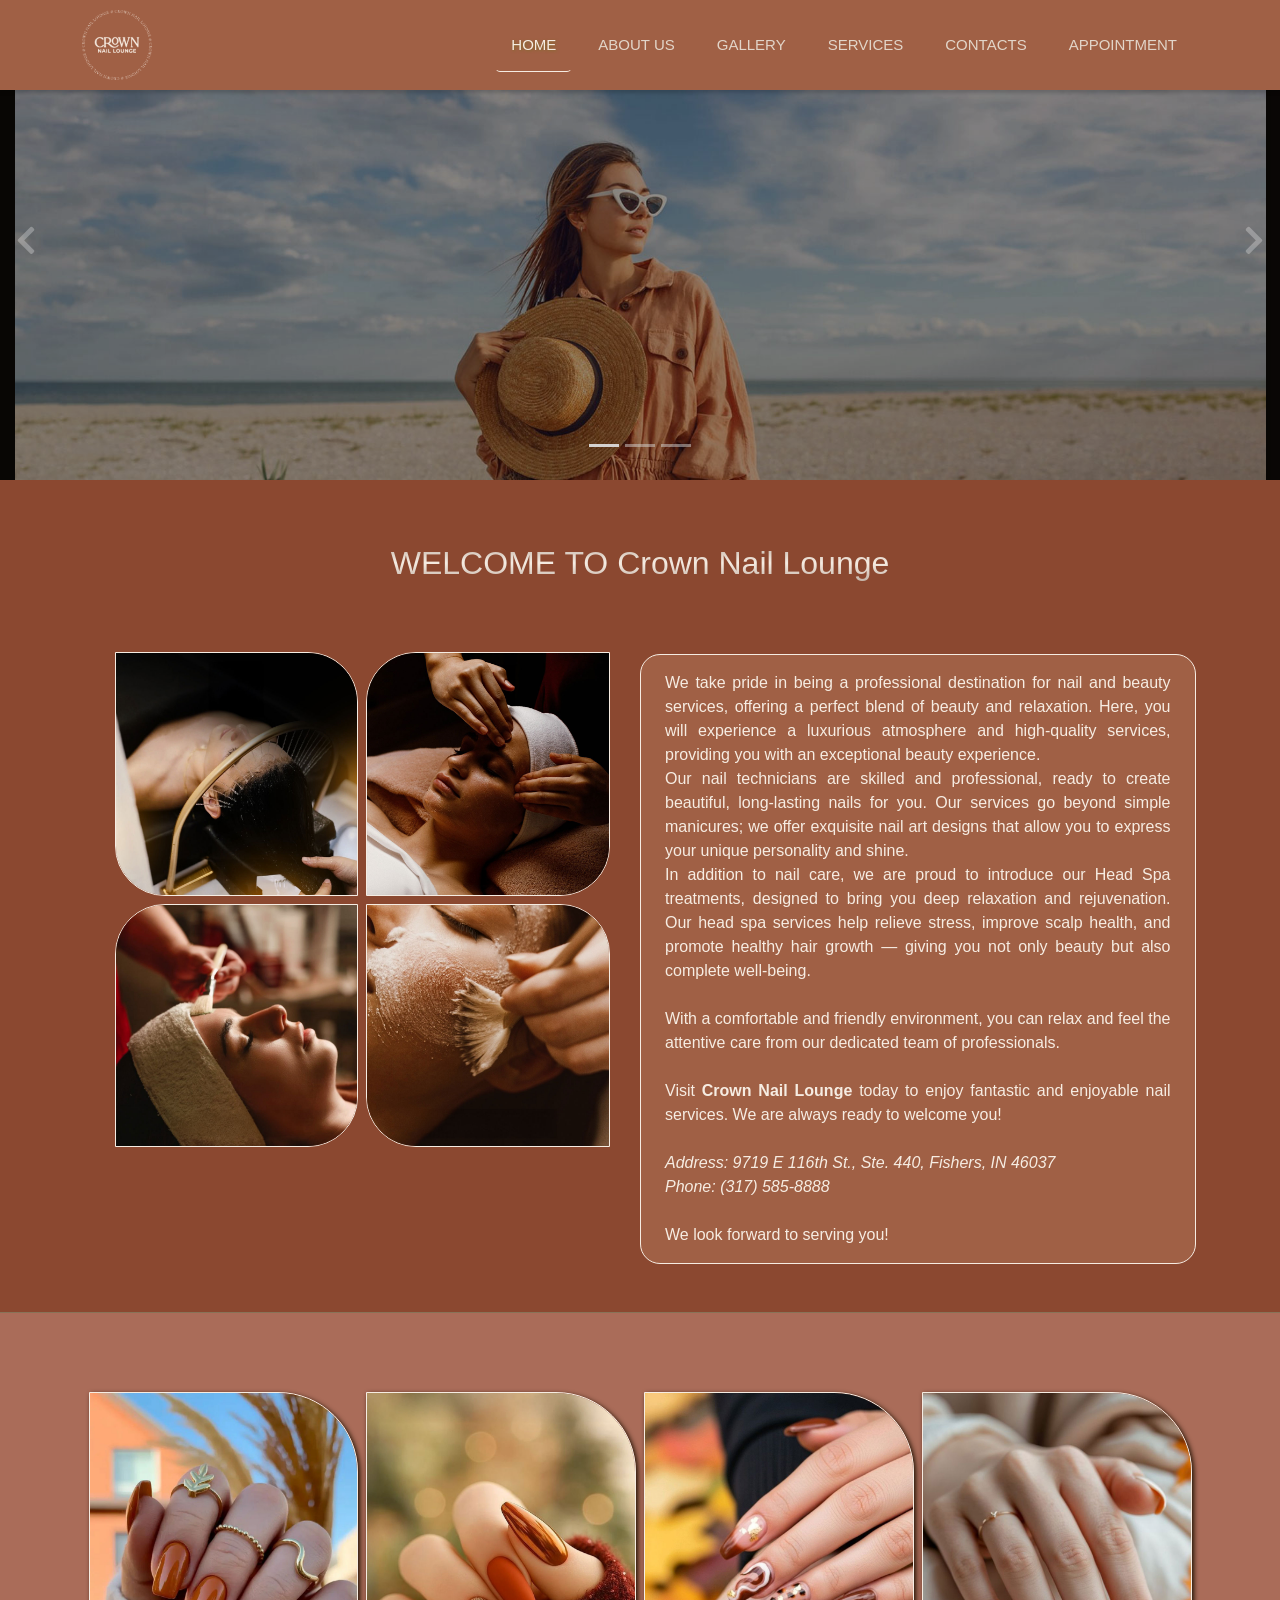
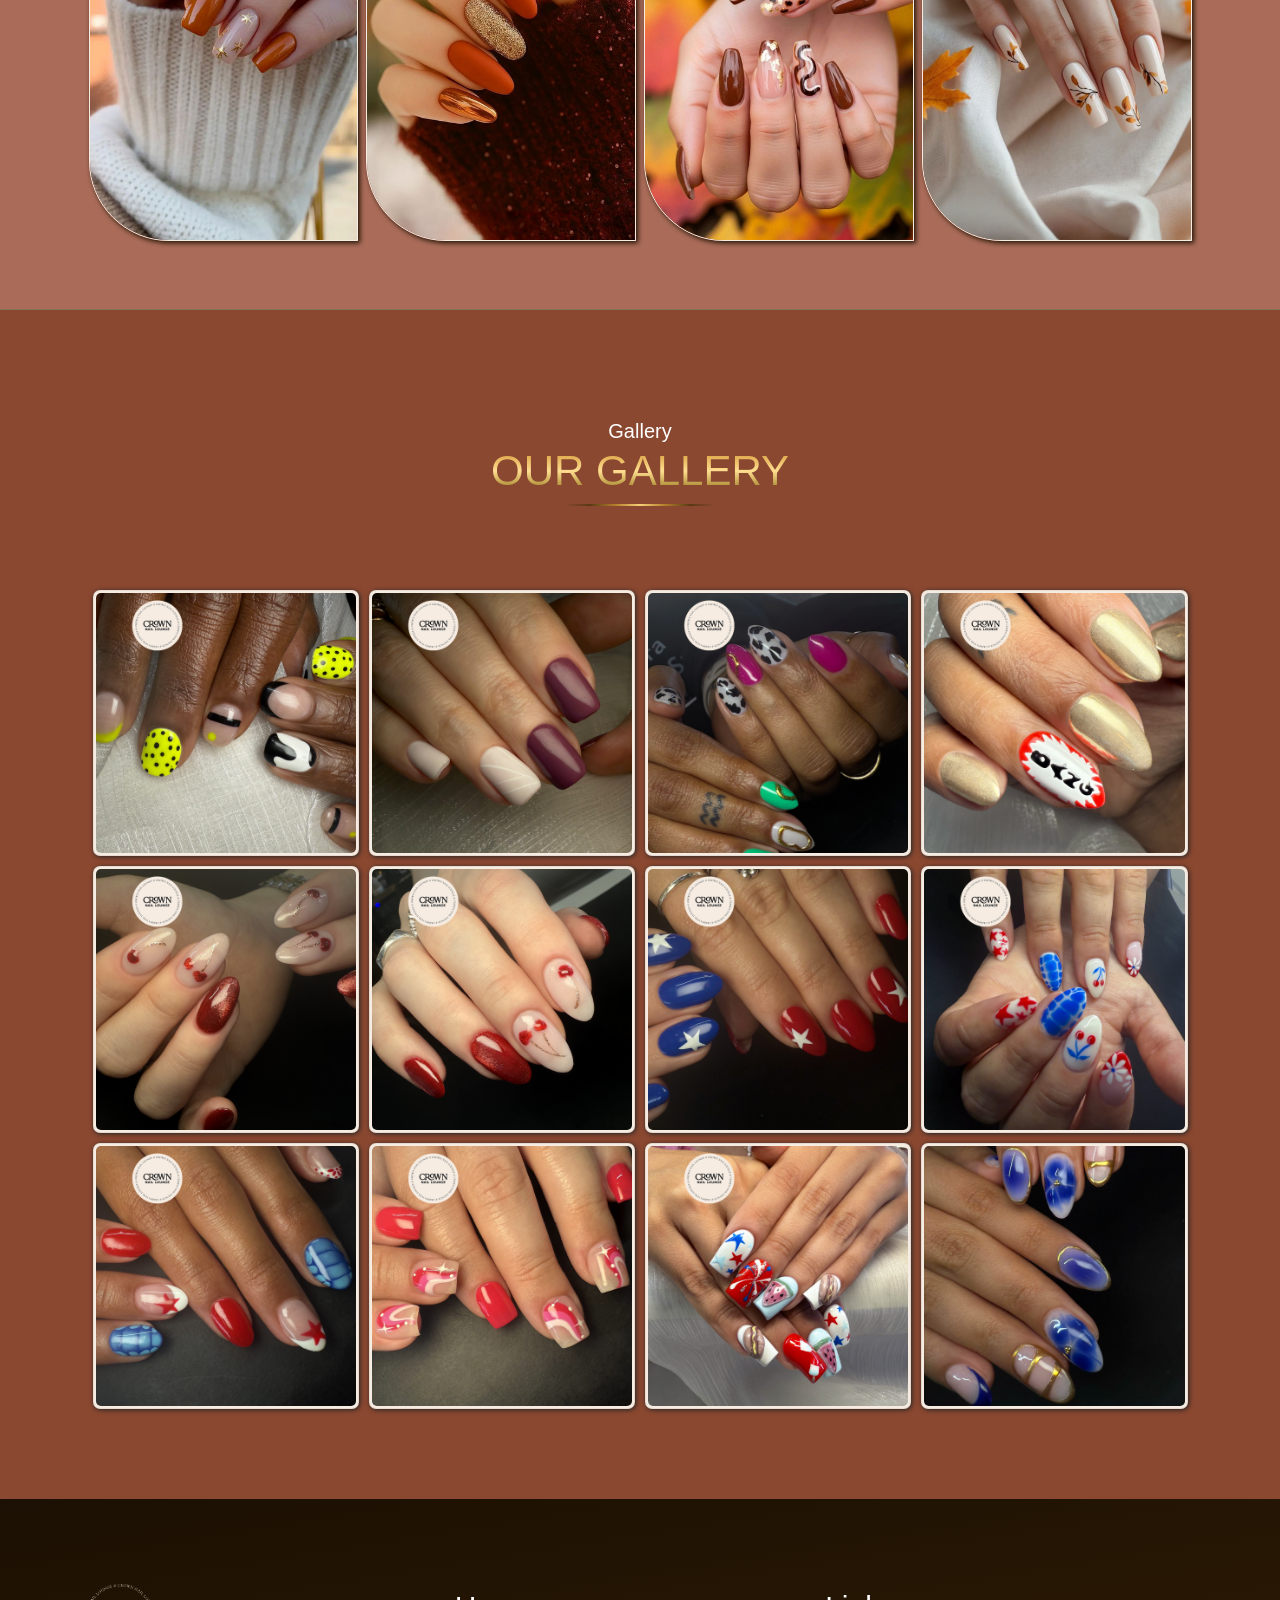
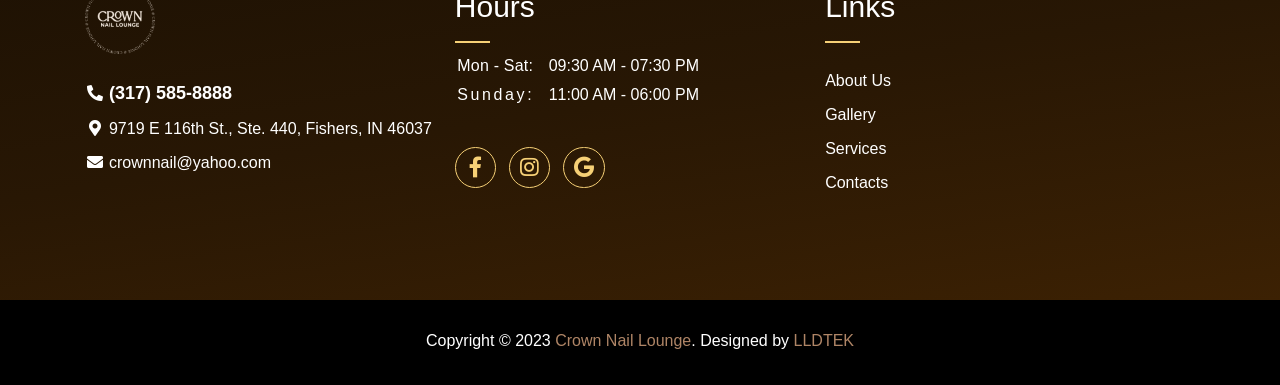
==== index.html @ 1645d9bb "A-01" ====
<!DOCTYPE html>
<html lang="en">

<head>
    <meta charset="utf-8">
    <meta name="viewport" content="width=device-width, initial-scale=1">
    <meta name="description"
        content="Our salon takes pride in providing our valued customers all good services and customer service satisfaction. At Crown Nail Lounge, a wide choice is provided to customers, you can use any services that you like. All of our services are at decent prices, so there is no hesitation when you use one or even more services at our salon.">
    <meta name="keyword"
        content="Crown Nail Lounge, Crown Nail Lounge in Yorba Linda, Crown Nail Lounge in California 92887, nails salon near me, luxury nails, best nails color, nails spa, nails salon, nails bar, perfect nail, nails polish, gel polish, best nail color, pedicure near me">
    <meta name="author" content="Crown Nail Lounge | Top Nails Salon in Yorba Linda, California 92887">
    <title>Crown Nail Lounge | Top Nails Salon in Yorba Linda, California 92887</title>

    <link rel="icon" href="images/avalon-nails-head-spa-favicon.svg">
    <link rel="shortcut icon" type="image/x-icon" href="images/avalon-nails-head-spa-favicon.svg">

    <link rel="stylesheet" href="css/bootstrap.min.css">
    <link rel="stylesheet" href="css/templatemo-black.css">
    <link rel="stylesheet" href="css/slider_fullbanner.css">
    <link rel="stylesheet" href="css/owl-carousel.css">
    <link rel="stylesheet" href="css/custom.css">

    <!-- Font  -->
    <link rel="stylesheet" href="css/font-roboto.css">
    <link rel="stylesheet" href="css/font-galada.css">

    <!-- Load fonts style after rendering the layout styles -->
    <link rel="stylesheet" href="css/fontawesome.min.css">
    
	<link rel="preconnect" href="https://fonts.googleapis.com">
	<link rel="preconnect" href="https://fonts.gstatic.com" crossorigin>
	<link href="https://fonts.googleapis.com/css2?family=Montserrat:wght@300;400;500;700&display=swap" rel="stylesheet">
	
	
	<style>
		.background-service{
			background-image: url(images/avalon-nails-head-spa-bg-service.jpg), linear-gradient(rgba(0, 0, 0, 0.7), rgba(0, 0, 0, 0.7)) !important;			
    		background-blend-mode: overlay;
		    background-repeat: repeat  !important;
		    background-position: center;
		    /* background-size: cover; */
		    /* border-top: 1px solid #333; */
		    /* padding: 100px 0; */
		}
		.navbar.scroll {
		    /* background-image: url(images/menu-bar-bg.jpg) !important; */
		    /* background: linear-gradient(to right, #000, #000)  !important; */
		    display: inline-block;
		    vertical-align: middle;
		    content: "";
		    background-repeat: no-repeat  !important;
		    background-position: center;
		    background-size: cover;
		}
		/* .navbar.scroll a{
			color: #fff !important;
		} */
		.navbar.scroll #imgsrc{
		    background-image: url(images/crown-nail-lounge-logo.png) !important;
		    background-repeat: no-repeat;
		    background-position: center;
		    background-size: cover;
		  /*   width: 48px;
		    height: 54px; */
		}
		.navbar.scroll #imgsrc.active{
		    background-image: url(images/crown-nail-lounge-logo-active.png) !important;  
		    background-repeat: no-repeat;
		    background-position: center;
		    background-size: cover;
		}
    </style>

	<!-- Google Tag Manager -->
	<script>(function(w,d,s,l,i){w[l]=w[l]||[];w[l].push({'gtm.start':
	new Date().getTime(),event:'gtm.js'});var f=d.getElementsByTagName(s)[0],
	j=d.createElement(s),dl=l!='dataLayer'?'&l='+l:'';j.async=true;j.src=
	'https://www.googletagmanager.com/gtm.js?id='+i+dl;f.parentNode.insertBefore(j,f);
	})(window,document,'script','dataLayer','GTM-MMQD2TTN');</script>
	<!-- End Google Tag Manager -->

</head>

<body>

	<!-- Google Tag Manager (noscript) -->
	<noscript><iframe src="https://www.googletagmanager.com/ns.html?id=GTM-MMQD2TTN"
	height="0" width="0" style="display:none;visibility:hidden"></iframe></noscript>
	<!-- End Google Tag Manager (noscript) -->

    <!-- <div th:insert="template27/header"></div> -->
    <nav class="navbar bar-two navbar-expand-lg navbar-light shadow fixed-top black height transparent" id="navigation-scroll">
	    <div class="container d-flex justify-content-between align-items-center py-2">
	
	        <a class="navbar-brand text-success logo h1 align-self-center logo-img" href="index.html">
	            <img id="imgsrc" class="active" style="height: 70px" src="images/crown-nail-lounge-logo.png">
	        </a>
	
	        <button class="navbar-toggler border-0" type="button" data-bs-toggle="collapse"
	            data-bs-target="#templatemo_main_nav" aria-controls="navbarSupportedContent" aria-expanded="false"
	            aria-label="Toggle navigation">
	            <!-- <span id="icon-menu" class="navbar-toggler-icon"></span> -->
	            <img id="icon-menu" class="navbar-toggler-icon"></img>
	        </button>
	
	        <div class="align-self-center collapse navbar-collapse d-lg-flex" id="templatemo_main_nav">
	            <ul class="nav navbar-nav ml-auto">
	                <li class="nav-item active">
	                    <a class="nav-link" href="index.html">Home</a>
	                </li>
	                <li class="nav-item">
	                    <a class="nav-link" href="about.html">About Us</a>
	                </li>
	                <li class="nav-item">
	                    <a class="nav-link" href="gallery.html">Gallery</a>
	                </li>
	                <li class="nav-item">
	                    <a class="nav-link" href="services.html">Services</a>
	                </li>
	                <li class="nav-item">
	                    <a class="nav-link" href="contact.html">Contacts</a>
	                </li>
	                <li class="nav-item">
	                    <a class="nav-link" href="https://www.lldtek.org/salon/appt/U1U1Zk1USXdPRE09" target="_blank">Appointment</a>
	                </li>
	            </ul>
	        </div>
	
	    </div>
	</nav>

    <!-- Start Zoom image and Carousel -->
    <div id="template-mo-zay-hero-carousel" class="carousel slide" data-bs-ride="carousel">
        
        <div class="carousel-inner">
            <div class="carousel-item banner active">
                <div class="container-fluid">
                    <div class="row">
                        <div class="mx-auto col-12 order-lg-last px-0">   <!-- use  zoom-in-out-box -->
                            <img class="img-fluid no-radius zoom-in-out-box" src="images/avalon-nails-head-spa-banner-01.jpg" alt="">
                            <div class="overlay"></div>
                            <ol class="carousel-indicators">
					            <li data-bs-target="#template-mo-zay-hero-carousel" data-bs-slide-to="0" class="active"></li>
					            <li data-bs-target="#template-mo-zay-hero-carousel" data-bs-slide-to="1"></li>
					            <li data-bs-target="#template-mo-zay-hero-carousel" data-bs-slide-to="2"></li>
					        </ol>
                        </div>
                    </div>
                </div>
                
                <!-- Description -->
                <!-- <div class="col-12 mt-3 mb-0 d-flex align-items-center box-description">
                    <div class="text-align-center align-self-center w-100"> 
                        <h1 class="h1 text-success text-center pt-3"><b>Crown Nail Lounge</b></h1>
                        <p class="desc">Enjoy the Best Destination with Our Nail Services</p>
                    </div>
                </div> -->
            </div>
            <div class="carousel-item banner">
                <div class="container-fluid">
                    <div class="row">
                        <div class="mx-auto col-12 order-lg-last px-0">   <!-- use  zoom-in-out-box -->
                            <img class="img-fluid no-radius zoom-in-out-box" src="images/avalon-nails-head-spa-banner-02.jpg" alt="">
                            <div class="overlay"></div>
                            <ol class="carousel-indicators">
					            <li data-bs-target="#template-mo-zay-hero-carousel" data-bs-slide-to="0"></li>
					            <li data-bs-target="#template-mo-zay-hero-carousel" data-bs-slide-to="1" class="active"></li>
					            <li data-bs-target="#template-mo-zay-hero-carousel" data-bs-slide-to="2"></li>
					        </ol>
                        </div>
                    </div>
                </div>
            </div>
            <div class="carousel-item banner">
                <div class="container-fluid">
                    <div class="row">
                        <div class="mx-auto col-12 order-lg-last px-0">   <!-- use  zoom-in-out-box -->
                            <img class="img-fluid no-radius zoom-in-out-box" src="images/avalon-nails-head-spa-banner-03.jpg" alt="">
                            <div class="overlay"></div>
                            <ol class="carousel-indicators">
					            <li data-bs-target="#template-mo-zay-hero-carousel" data-bs-slide-to="0"></li>
					            <li data-bs-target="#template-mo-zay-hero-carousel" data-bs-slide-to="1"></li>
					            <li data-bs-target="#template-mo-zay-hero-carousel" data-bs-slide-to="2" class="active"></li>
					        </ol>
                        </div>
                    </div>
                </div>
            </div>

        </div>
        <a class="carousel-control-prev text-decoration-none w-auto ps-3" href="#template-mo-zay-hero-carousel"
            role="button" data-bs-slide="prev">
            <i class="fas fa-chevron-left"></i>
        </a>
        <a class="carousel-control-next text-decoration-none w-auto pe-3" href="#template-mo-zay-hero-carousel"
            role="button" data-bs-slide="next">
            <i class="fas fa-chevron-right"></i>
        </a>
    </div>
    <!-- End Banner Hero -->


    <!-- Start Categories of The Month -->
    <section class="container pt-0 pb-5 py-md-5 about">
        <div class="row pt-0 mt-md-3">
			<div class="col-12 m-auto my-5 mt-lg-0 px-lg-4 text-center">
                <h1 class="h11 title-about">WELCOME TO Crown Nail Lounge</h1>
            </div>

			<div class="col-12 col-md-6 col-lg-6 m-auto mt-4 mt-lg-0 px-lg-4 text-justify">
				<div class="row text-center">
					<div class="col-6 p-1">
						<img src="images/avalon-nails-head-spa-about-01.jpg" class="img-fluid img-about border-tr-bl" alt="">
					</div>
					<div class="col-6 p-1">
						<img src="images/avalon-nails-head-spa-about-02.jpg" class="img-fluid img-about border-tl-br" alt="">
					</div>
					<div class="col-6 p-1">
						<img src="images/avalon-nails-head-spa-about-03.jpg" class="img-fluid img-about border-tl-br" alt="">
					</div>
					<div class="col-6 p-1">
						<img src="images/avalon-nails-head-spa-about-04.jpg" class="img-fluid img-about border-tr-bl" alt="">
					</div>
				</div>
            </div>


		
        	<div class="col-12 col-md-6 col-lg-6 m-auto mt-3 px-4 py-3 text-justify bg-about-text">              
                <!-- <span>We are located at</span> <span class="bold" th:text="${dataObj.info.salon.address}"></span> <br><br> -->
                
                <span class="text-justify">
					We take pride in being a professional destination for nail and beauty services, offering a perfect blend of beauty and relaxation. Here, you will experience a luxurious atmosphere and high-quality services, providing you with an exceptional beauty experience.
					<br>
					Our nail technicians are skilled and professional, ready to create beautiful, long-lasting nails for you. Our services go beyond simple manicures; we offer exquisite nail art designs that allow you to express your unique personality and shine.
					<br>	
					In addition to nail care, we are proud to introduce our Head Spa treatments, designed to bring you deep relaxation and rejuvenation. Our head spa services help relieve stress, improve scalp health, and promote healthy hair growth — giving you not only beauty but also complete well-being.
					<br><br>
					With a comfortable and friendly environment, you can relax and feel the attentive care from our dedicated team of professionals.
					<br><br>
					Visit <b>Crown Nail Lounge </b>today to enjoy fantastic and enjoyable nail services. We are always ready to welcome you!
					<br><br>
					<i>Address: 9719 E 116th St., Ste. 440, Fishers, IN 46037</i>
					<br>
					<i>Phone: (317) 585-8888</i>
					<br><br>
					We look forward to serving you!
				</span>
                <!-- <br><br>
                <a data-booking href="/" target="_blank" class="btn">Book Now</a> -->
            </div>



        </div>
    </section>
    <!-- End Categories of The Month -->


	<section class="pt-0 pb-5 py-md-5 bg-light">
		<div class="container">
			<div class="row mt-md-3 py-3">
				<div class="col-4 col-md-3 p-1">
					<img src="images/avalon-nails-head-spa-gallery-3x5-06.jpg" class="img-fluid gal border-tr-bl" alt="">
				</div>
				<div class="col-4 col-md-3 p-1">
					<img src="images/avalon-nails-head-spa-gallery-3x5-02.jpg" class="img-fluid gal border-tr-bl" alt="">
				</div>
				<div class="col-4 col-md-3 p-1">
					<img src="images/avalon-nails-head-spa-gallery-3x5-03.jpg" class="img-fluid gal border-tr-bl" alt="">
				</div>
				<div class="col-md-3 p-1 d-none d-md-block">
					<img src="images/avalon-nails-head-spa-gallery-3x5-04.jpg" class="img-fluid gal border-tr-bl" alt="">
				</div>
			</div>
		</div>
    </section>
    
	
    
    <!-- Check -->
    <!-- <section class="container-fluid services section-padding background-service padding-section" id="section_3">
		<div class="container">
			<div class="row">
			
				<div class="col-lg-10 col-12 text-center mx-auto mb-5">
					<span class="small-title text-white">Giving time for your nail</span>
					<h2 class="big-title text-gold text-uppercase bolder">Our Services</h2>
					<div class="line2"></div>
				</div>
			
				<div class="col-lg-4 col-md-6 col-12 px-0 px-md-2">
					<div class="projects-thumb projects-thumb-small">
						<a href="services" class="custom-btn service btn" data-bs-toggle="modal" data-bs-target="#servicea">
							<img src="images/avalon-nails-head-spa-service-01.jpg" class="img-fluid projects-image btn-black-border" alt="">
			
							<div class="projects-info">
								<div class="projects-title-wrap">
									<h4 class="projects-title">SERVICE A</h4>
									<div class="description white">
										<p></p>
									</div>
								</div>
							</div>
						
						</a>
					</div>
			
					<div class="modal fade" id="servicea" data-bs-backdrop="static" data-bs-keyboard="true" tabindex="-1"
						aria-labelledby="titleservicea" aria-hidden="true">
						<div class="modal-dialog modal-dialog-centered modal-dialog-scrollable">
							<div class="modal-content">
								<div class="modal-header">
									<h5 class="modal-title" id="titleservicea">SERVICE A</h5>
									<button type="button" class="btn-close" data-bs-dismiss="modal" aria-label="Close"></button>
								</div>
								
								<div class="modal-body">

									<div class="p-2 border-bottom">
										<div class="row w-100">
											<div class="col-10 color-price text-left ml-2">Service A</div>
											<div class="col-2 color-price text-left">$25</div>	
											<div class="col-12 description"></div>											
										</div>											
									</div>

									<div class="p-2 border-bottom">
										<div class="row w-100">
											<div class="col-10 color-price text-left ml-2">Service A</div>
											<div class="col-2 color-price text-left">$25</div>	
											<div class="col-12 description"></div>											
										</div>											
									</div>
								
									<div class="p-2 border-bottom">
										<div class="row w-100">
											<div class="col-10 color-price text-left ml-2">Service A</div>
											<div class="col-2 color-price text-left">$25</div>	
											<div class="col-12 description"></div>											
										</div>											
									</div>
								
									<div class="p-2 border-bottom">
										<div class="row w-100">
											<div class="col-10 color-price text-left ml-2">Service A</div>
											<div class="col-2 color-price text-left">$25</div>	
											<div class="col-12 description"></div>											
										</div>											
									</div>
								
									<div class="p-2 border-bottom">
										<div class="row w-100">
											<div class="col-10 color-price text-left ml-2">Service A</div>
											<div class="col-2 color-price text-left">$25</div>	
											<div class="col-12 description"></div>											
										</div>											
									</div>
								</div>
								
								<div class="modal-footer">
									<button type="button" class="btn btn-secondary" data-bs-dismiss="modal">Close</button>
								</div>
							</div>
						</div>
					</div>
				
				</div>


				<div class="col-lg-4 col-md-6 col-12 px-0 px-md-2">
					<div class="projects-thumb projects-thumb-small">
						<a href="services" class="custom-btn service btn" data-bs-toggle="modal" data-bs-target="#serviceb">
							<img src="images/Service (2).jpg" class="img-fluid projects-image btn-black-border" alt="">
			
							<div class="projects-info">
								<div class="projects-title-wrap">
									<h4 class="projects-title">SERVICE B</h4>
									<div class="description white">
										<p></p>
									</div>
								</div>
							</div>
						
						</a>
					</div>
			
					<div class="modal fade" id="serviceb" data-bs-backdrop="static" data-bs-keyboard="true" tabindex="-1"
						aria-labelledby="titleservicea" aria-hidden="true">
						<div class="modal-dialog modal-dialog-centered modal-dialog-scrollable">
							<div class="modal-content">
								<div class="modal-header">
									<h5 class="modal-title" id="titleservicea">SERVICE B</h5>
									<button type="button" class="btn-close" data-bs-dismiss="modal" aria-label="Close"></button>
								</div>
								
								<div class="modal-body">

									<div class="p-2 border-bottom">
										<div class="row w-100">
											<div class="col-10 color-price text-left ml-2">Service B</div>
											<div class="col-2 color-price text-left">$25</div>	
											<div class="col-12 description"></div>											
										</div>											
									</div>

									<div class="p-2 border-bottom">
										<div class="row w-100">
											<div class="col-10 color-price text-left ml-2">Service B</div>
											<div class="col-2 color-price text-left">$25</div>	
											<div class="col-12 description"></div>											
										</div>											
									</div>
								
									<div class="p-2 border-bottom">
										<div class="row w-100">
											<div class="col-10 color-price text-left ml-2">Service B</div>
											<div class="col-2 color-price text-left">$25</div>	
											<div class="col-12 description"></div>											
										</div>											
									</div>
								
									<div class="p-2 border-bottom">
										<div class="row w-100">
											<div class="col-10 color-price text-left ml-2">Service B</div>
											<div class="col-2 color-price text-left">$25</div>	
											<div class="col-12 description"></div>											
										</div>											
									</div>
								
									<div class="p-2 border-bottom">
										<div class="row w-100">
											<div class="col-10 color-price text-left ml-2">Service B</div>
											<div class="col-2 color-price text-left">$25</div>	
											<div class="col-12 description"></div>											
										</div>											
									</div>
								</div>
								
								<div class="modal-footer">
									<button type="button" class="btn btn-secondary" data-bs-dismiss="modal">Close</button>
								</div>
							</div>
						</div>
					</div>
				
				</div>


				<div class="col-lg-4 col-md-6 col-12 px-0 px-md-2">
					<div class="projects-thumb projects-thumb-small">
						<a href="services" class="custom-btn service btn" data-bs-toggle="modal" data-bs-target="#servicec">
							<img src="images/Service (3).jpg" class="img-fluid projects-image btn-black-border" alt="">
			
							<div class="projects-info">
								<div class="projects-title-wrap">
									<h4 class="projects-title">SERVICE C</h4>
									<div class="description white">
										<p></p>
									</div>
								</div>
							</div>
						
						</a>
					</div>
			
					<div class="modal fade" id="servicec" data-bs-backdrop="static" data-bs-keyboard="true" tabindex="-1"
						aria-labelledby="titleservicea" aria-hidden="true">
						<div class="modal-dialog modal-dialog-centered modal-dialog-scrollable">
							<div class="modal-content">
								<div class="modal-header">
									<h5 class="modal-title" id="titleservicea">SERVICE C</h5>
									<button type="button" class="btn-close" data-bs-dismiss="modal" aria-label="Close"></button>
								</div>
								
								<div class="modal-body">

									<div class="p-2 border-bottom">
										<div class="row w-100">
											<div class="col-10 color-price text-left ml-2">Service C</div>
											<div class="col-2 color-price text-left">$25</div>	
											<div class="col-12 description"></div>											
										</div>											
									</div>

									<div class="p-2 border-bottom">
										<div class="row w-100">
											<div class="col-10 color-price text-left ml-2">Service C</div>
											<div class="col-2 color-price text-left">$25</div>	
											<div class="col-12 description"></div>											
										</div>											
									</div>
								
									<div class="p-2 border-bottom">
										<div class="row w-100">
											<div class="col-10 color-price text-left ml-2">Service C</div>
											<div class="col-2 color-price text-left">$25</div>	
											<div class="col-12 description"></div>											
										</div>											
									</div>
								
									<div class="p-2 border-bottom">
										<div class="row w-100">
											<div class="col-10 color-price text-left ml-2">Service C</div>
											<div class="col-2 color-price text-left">$25</div>	
											<div class="col-12 description"></div>											
										</div>											
									</div>
								
									<div class="p-2 border-bottom">
										<div class="row w-100">
											<div class="col-10 color-price text-left ml-2">Service C</div>
											<div class="col-2 color-price text-left">$25</div>	
											<div class="col-12 description"></div>											
										</div>											
									</div>
								</div>
								
								<div class="modal-footer">
									<button type="button" class="btn btn-secondary" data-bs-dismiss="modal">Close</button>
								</div>
							</div>
						</div>
					</div>
				
				</div>
				
				</div>
			</div>
		</div>
	</section> -->




    <!-- Start Featured Product -->
    <section class="team ">
        <div class="container padding-section">
            <div class="row text-center py-3">
                <div class="col-lg-6 m-auto" >
                    <span class="small-title text-white">Gallery</span>
                    <h2 class="big-title text-gold text-uppercase bolder">Our Gallery</h2>
                    <!-- <div class="line2"><img th:src="@{${template + '/images/' + folder + '/' + 'line2.png'}}"></div> -->
                    <div class="line2"></div>
                    <!-- Start Content Page -->
                    <!-- <img th:class="${dataObj.info.others.theme == 'black' ? 'd-none':'d-block'}" src="assets/images/bg-floral-title.png" alt=""> -->
                </div>
            </div>
            <div class="row mt-3 mt-md-5" id="loadSpecialties">
            	<div class="col-lg-3 col-md-6 wow fadeInUp" data-wow-delay="0.0s">
			        <div class="team-item">
			            <div class="team-img">
			                <img class="w-100" src="images/crown-nail-lounge-gallery-01.png" alt="specialties-01">
			                <div class="team-social">
			                    <ul class="list-unstyled">
			                        <li><a data-facebook class="btn btn-success text-white" target="_blank"
			                                href="https://www.facebook.com/CrownNailLounge46037"><i class="fab fa-facebook"></i></a></li>
			                        <li><a data-instagram class="btn btn-success text-white mt-2" target="_blank"
			                                href="https://www.instagram.com/crownnaillounge"><i class="fab fa-instagram"></i></a></li>
			                        <li><a data-google class="btn btn-success text-white mt-2" target="_blank"
			                                href="https://maps.app.goo.gl/vAEaGmsFdH1QiJdP8"><i class="fab fa-google"></i></a></li>
			                    </ul>
			                </div>
			            </div>
			        </div>
			    </div>
				<div class="col-lg-3 col-md-6 wow fadeInUp" data-wow-delay="0.0s">
			        <div class="team-item">
			            <div class="team-img">
			                <img class="w-100" src="images/crown-nail-lounge-gallery-02.png" alt="specialties-01">
			                <div class="team-social">
			                    <ul class="list-unstyled">
			                        <li><a data-facebook class="btn btn-success text-white" target="_blank"
			                                href="https://www.facebook.com/CrownNailLounge46037"><i class="fab fa-facebook"></i></a></li>
			                        <li><a data-instagram class="btn btn-success text-white mt-2" target="_blank"
			                                href="https://www.instagram.com/crownnaillounge"><i class="fab fa-instagram"></i></a></li>
			                        <li><a data-google class="btn btn-success text-white mt-2" target="_blank"
			                                href="/"><i class="fab fa-google"></i></a></li>
			                    </ul>
			                </div>
			            </div>
			        </div>
			    </div>
				<div class="col-lg-3 col-md-6 wow fadeInUp" data-wow-delay="0.0s">
			        <div class="team-item">
			            <div class="team-img">
			                <img class="w-100" src="images/crown-nail-lounge-gallery-03.png" alt="specialties-01">
			                <div class="team-social">
			                    <ul class="list-unstyled">
			                        <li><a data-facebook class="btn btn-success text-white" target="_blank"
			                                href="https://www.facebook.com/CrownNailLounge46037"><i class="fab fa-facebook"></i></a></li>
			                        <li><a data-instagram class="btn btn-success text-white mt-2" target="_blank"
			                                href="https://www.instagram.com/crownnaillounge"><i class="fab fa-instagram"></i></a></li>
			                        <li><a data-google class="btn btn-success text-white mt-2" target="_blank"
			                                href="/"><i class="fab fa-google"></i></a></li>
			                    </ul>
			                </div>
			            </div>
			        </div>
			    </div>
				<div class="col-lg-3 col-md-6 wow fadeInUp" data-wow-delay="0.0s">
			        <div class="team-item">
			            <div class="team-img">
			                <img class="w-100" src="images/crown-nail-lounge-gallery-04.png" alt="specialties-01">
			                <div class="team-social">
			                    <ul class="list-unstyled">
			                        <li><a data-facebook class="btn btn-success text-white" target="_blank"
			                                href="https://www.facebook.com/CrownNailLounge46037"><i class="fab fa-facebook"></i></a></li>
			                        <li><a data-instagram class="btn btn-success text-white mt-2" target="_blank"
			                                href="https://www.instagram.com/crownnaillounge"><i class="fab fa-instagram"></i></a></li>
			                        <li><a data-google class="btn btn-success text-white mt-2" target="_blank"
			                                href="/"><i class="fab fa-google"></i></a></li>
			                    </ul>
			                </div>
			            </div>
			        </div>
			    </div>
				<div class="col-lg-3 col-md-6 wow fadeInUp" data-wow-delay="0.0s">
			        <div class="team-item">
			            <div class="team-img">
			                <img class="w-100" src="images/crown-nail-lounge-gallery-05.png" alt="specialties-01">
			                <div class="team-social">
			                    <ul class="list-unstyled">
			                        <li><a data-facebook class="btn btn-success text-white" target="_blank"
			                                href="https://www.facebook.com/CrownNailLounge46037"><i class="fab fa-facebook"></i></a></li>
			                        <li><a data-instagram class="btn btn-success text-white mt-2" target="_blank"
			                                href="https://www.instagram.com/crownnaillounge"><i class="fab fa-instagram"></i></a></li>
			                        <li><a data-google class="btn btn-success text-white mt-2" target="_blank"
			                                href="/"><i class="fab fa-google"></i></a></li>
			                    </ul>
			                </div>
			            </div>
			        </div>
			    </div>
				<div class="col-lg-3 col-md-6 wow fadeInUp" data-wow-delay="0.0s">
			        <div class="team-item">
			            <div class="team-img">
			                <img class="w-100" src="images/crown-nail-lounge-gallery-06.png" alt="specialties-01">
			                <div class="team-social">
			                    <ul class="list-unstyled">
			                        <li><a data-facebook class="btn btn-success text-white" target="_blank"
			                                href="https://www.facebook.com/CrownNailLounge46037"><i class="fab fa-facebook"></i></a></li>
			                        <li><a data-instagram class="btn btn-success text-white mt-2" target="_blank"
			                                href="https://www.instagram.com/crownnaillounge"><i class="fab fa-instagram"></i></a></li>
			                        <li><a data-google class="btn btn-success text-white mt-2" target="_blank"
			                                href="/"><i class="fab fa-google"></i></a></li>
			                    </ul>
			                </div>
			            </div>
			        </div>
			    </div>
				<div class="col-lg-3 col-md-6 wow fadeInUp" data-wow-delay="0.0s">
			        <div class="team-item">
			            <div class="team-img">
			                <img class="w-100" src="images/crown-nail-lounge-gallery-07.png" alt="specialties-01">
			                <div class="team-social">
			                    <ul class="list-unstyled">
			                        <li><a data-facebook class="btn btn-success text-white" target="_blank"
			                                href="https://www.facebook.com/CrownNailLounge46037"><i class="fab fa-facebook"></i></a></li>
			                        <li><a data-instagram class="btn btn-success text-white mt-2" target="_blank"
			                                href="https://www.instagram.com/crownnaillounge"><i class="fab fa-instagram"></i></a></li>
			                        <li><a data-google class="btn btn-success text-white mt-2" target="_blank"
			                                href="/"><i class="fab fa-google"></i></a></li>
			                    </ul>
			                </div>
			            </div>
			        </div>
			    </div>
				<div class="col-lg-3 col-md-6 wow fadeInUp" data-wow-delay="0.0s">
			        <div class="team-item">
			            <div class="team-img">
			                <img class="w-100" src="images/crown-nail-lounge-gallery-08.png" alt="specialties-01">
			                <div class="team-social">
			                    <ul class="list-unstyled">
			                        <li><a data-facebook class="btn btn-success text-white" target="_blank"
			                                href="https://www.facebook.com/CrownNailLounge46037"><i class="fab fa-facebook"></i></a></li>
			                        <li><a data-instagram class="btn btn-success text-white mt-2" target="_blank"
			                                href="https://www.instagram.com/crownnaillounge"><i class="fab fa-instagram"></i></a></li>
			                        <li><a data-google class="btn btn-success text-white mt-2" target="_blank"
			                                href="/"><i class="fab fa-google"></i></a></li>
			                    </ul>
			                </div>
			            </div>
			        </div>
			    </div>
				
				
				
				<div class="col-lg-3 col-md-6 wow fadeInUp" data-wow-delay="0.0s">
			        <div class="team-item">
			            <div class="team-img">
			                <img class="w-100" src="images/crown-nail-lounge-gallery-09.png" alt="specialties-01">
			                <div class="team-social">
			                    <ul class="list-unstyled">
			                        <li><a data-facebook class="btn btn-success text-white" target="_blank"
			                                href="https://www.facebook.com/CrownNailLounge46037"><i class="fab fa-facebook"></i></a></li>
			                        <li><a data-instagram class="btn btn-success text-white mt-2" target="_blank"
			                                href="https://www.instagram.com/crownnaillounge"><i class="fab fa-instagram"></i></a></li>
			                        <li><a data-google class="btn btn-success text-white mt-2" target="_blank"
			                                href="/"><i class="fab fa-google"></i></a></li>
			                    </ul>
			                </div>
			            </div>
			        </div>
			    </div>
            	<div class="col-lg-3 col-md-6 wow fadeInUp" data-wow-delay="0.0s">
			        <div class="team-item">
			            <div class="team-img">
			                <img class="w-100" src="images/crown-nail-lounge-gallery-10.png" alt="specialties-01">
			                <div class="team-social">
			                    <ul class="list-unstyled">
			                        <li><a data-facebook class="btn btn-success text-white" target="_blank"
			                                href="https://www.facebook.com/CrownNailLounge46037"><i class="fab fa-facebook"></i></a></li>
			                        <li><a data-instagram class="btn btn-success text-white mt-2" target="_blank"
			                                href="https://www.instagram.com/crownnaillounge"><i class="fab fa-instagram"></i></a></li>
			                        <li><a data-google class="btn btn-success text-white mt-2" target="_blank"
			                                href="/"><i class="fab fa-google"></i></a></li>
			                    </ul>
			                </div>
			            </div>
			        </div>
			    </div>
            	<div class="col-lg-3 col-md-6 wow fadeInUp" data-wow-delay="0.0s">
			        <div class="team-item">
			            <div class="team-img">
			                <img class="w-100" src="images/crown-nail-lounge-gallery-11.png" alt="specialties-01">
			                <div class="team-social">
			                    <ul class="list-unstyled">
			                        <li><a data-facebook class="btn btn-success text-white" target="_blank"
			                                href="https://www.facebook.com/CrownNailLounge46037"><i class="fab fa-facebook"></i></a></li>
			                        <li><a data-instagram class="btn btn-success text-white mt-2" target="_blank"
			                                href="https://www.instagram.com/crownnaillounge"><i class="fab fa-instagram"></i></a></li>
			                        <li><a data-google class="btn btn-success text-white mt-2" target="_blank"
			                                href="/"><i class="fab fa-google"></i></a></li>
			                    </ul>
			                </div>
			            </div>
			        </div>
			    </div>
            	
            	<div class="col-lg-3 col-md-6 wow fadeInUp" data-wow-delay="0.0s">
			        <div class="team-item">
			            <div class="team-img">
			                <img class="w-100" src="images/crown-nail-lounge-gallery-12.png" alt="specialties-01">
			                <div class="team-social">
			                    <ul class="list-unstyled">
			                        <li><a data-facebook class="btn btn-success text-white" target="_blank"
			                                href="https://www.facebook.com/CrownNailLounge46037"><i class="fab fa-facebook"></i></a></li>
			                        <li><a data-instagram class="btn btn-success text-white mt-2" target="_blank"
			                                href="https://www.instagram.com/crownnaillounge"><i class="fab fa-instagram"></i></a></li>
			                        <li><a data-google class="btn btn-success text-white mt-2" target="_blank"
			                                href="/"><i class="fab fa-google"></i></a></li>
			                    </ul>
			                </div>
			            </div>
			        </div>
			    </div>
            	
            	
            </div>
        </div>
    </section>
    <!-- End Featured Product -->

    <!-- Discount Start -->
    <!-- <div class="discount" data-wow-delay="0.1s">
        <div class="container">
            <div class="section-header text-center">
                <p class="color-white">Awesome Discount</p>
                <h2 class="color-white">Get <span>10%</span> Discount for all</h2>
            </div>
            <div class="container discount-text">
                <p class="color-white">Our gift certificates are available for purchase in store. Whether you need a
                    gift for a family member, friend, or co-worker, our gift certificates would be the perfect gift for
                    any occasion.</p>
                <a data-booking href="" target="_blank" class="btn">Book Now</a>
            </div>
        </div>
    </div> -->
    <!-- Discount End -->


    <!-- <div th:insert="template27/footer"></div> -->
    
    <!-- Start Footer -->
	<footer class="bg-foot background-black w-100 padding-section px-0" id="tempaltemo_footer">
	    <div class="container">
	        <div class="row padding-footer pt-0 pb-3">
	
	            <div class="col-md-12 col-lg-4">
	                <img style="height: 70px" src="images/crown-nail-lounge-logo-footer.png" alt="">
	                <ul class="list-unstyled text-light footer-link-list mt-3">
			    <li>
	                        <i class="fa fa-phone-alt fa-fw"></i>
	                        <a class="text-decoration-none phone-big" href="tel:+1(317) 585-8888">(317) 585-8888</a>
	                    </li>
	                    <li>
	                        <i class="fas fa-map-marker-alt fa-fw"></i>
	                        <a class="text-decoration-none">9719 E 116th St., Ste. 440, Fishers, IN 46037</a>
	                    </li>
	                    <li>
	                        <i class="fa fa-envelope fa-fw"></i>
	                        <a class="text-decoration-none"
	                            href="mailto:crownnail@yahoo.com">crownnail@yahoo.com</a>
	                    </li>
	                </ul>
	            </div>
	
	            <div class="col-md-6 col-lg-4 mt-3 mt-md-4 mt-lg-0">
	                <h2 class="h2 text-light pb-3 border-light-menu bolder">Hours</h2>
	                <ul class="list-unstyled text-light footer-link-list mt-3">
	                	<div class="row">
	                		<div class="col-4 col-xl-3">
	                			<span class="text-white" style="letter-spacing: 0.2px;">Mon - Sat:</span>
	                		</div>
	                		<div class="col-8 text-left">
	                			<span class="text-white">09:30 AM - 07:30 PM</span>
	                		</div>
	                	</div>
	                	<div class="row">
	                		<div class="col-4 col-xl-3">
	                			<span class="text-white" style="letter-spacing: 2.6px;">Sunday:</span>
	                		</div>
	                		<div class="col-8 text-left">
	                			<span class="text-white">11:00 AM - 06:00 PM</span>
	                		</div>
	                	</div>
	                    <!-- <li><a class="text-decoration-none" href="#" th:text="${dataObj.info.salon.time_1}"></a></li>
	                    <li><a class="text-decoration-none" href="#" th:text="${dataObj.info.salon.time_2}"></a></li> -->
	                    <!-- <li th:if="${dataObj.info.salon.time_3 != null}"><a class="text-decoration-none" href="#" th:text="${dataObj.info.salon.time_3}"></a></li> -->
	                </ul>
<br>
	                <ul class="list-inline text-left footer-icons">
	                    <li class="list-inline-item border border-light rounded-circle text-center">
	                        <a class="text-light text-decoration-none" target="_blank"
	                            href="https://www.facebook.com/CrownNailLounge46037" data-facebook><i
	                                class="fab fa-facebook-f fa-lg fa-fw"></i></a>
	                    </li>
	                    <li class="list-inline-item border border-light rounded-circle text-center">
	                        <a class="text-light text-decoration-none" target="_blank"
	                            href="https://www.instagram.com/crownnaillounge" data-instagram><i
	                                class="fab fa-instagram fa-lg fa-fw"></i></a>
	                    </li>
	                    <li class="list-inline-item border border-light rounded-circle text-center">
	                        <a class="text-light text-decoration-none" target="_blank"
	                            href="https://maps.app.goo.gl/vAEaGmsFdH1QiJdP8" data-google><i
	                                class="fab fa-google fa-lg fa-fw"></i></a>
	                    </li>
	                </ul>
	            </div>
	
	            <div class="col-md-6 col-lg-4 mt-3 mt-md-4 mt-lg-0">
	                <h2 class="h2 text-light pb-3 border-light-menu bolder">Links</h2>
	                <ul class="list-unstyled text-light footer-link-list mt-3 mb-0">
	                    <li><a class="text-decoration-none" target=_blank href="about.html">About Us</a></li>
	                    <li><a class="text-decoration-none" target=_blank href="gallery.html">Gallery</a></li>
	                    <li><a class="text-decoration-none" target=_blank href="services.html">Services</a></li>
	                    <li><a class="text-decoration-none" target=_blank href="contact.html">Contacts</a></li>
	                </ul>
	            </div>
	        </div>
	    </div>
	</footer>
	
	<div class="container-fluid bottom-footer px-0">
		<div class="w-100 bg-black py-3">
			<div class="container">
				<div class="row pt-2">
					<div class="col-12">
						<p class="text-center text-light">
							Copyright &copy; 2023 <a href="index.html"
								class="text-color d-lg-inline-block">Crown Nail Lounge</a>. Designed by <a
								class="text-color" rel="sponsored" href="https://www.lldtek.org/"
								target="_blank">LLDTEK</a>
						</p>
					</div>
				</div>
			</div>
		</div>
	</div>
	<!-- End Footer -->
	
	<!-- <div id="popup-ads" class="modal" tabindex="-1" role="dialog">
        <div class="modal-dialog modal-md modal-dialog-centered" role="document">
            <div class="modal-content">
                <div class="modal-header pt-0 pb-0">
                    <h2 class="modal-title">Promotion</h2>
                    <button type="button" class="close" data-dismiss="modal" aria-label="Close">
                        <span aria-hidden="true"></span>
                    </button>
                </div>
                
                <div class="modal-body">
                    <div class="row">
                        <div class="col-lg-12">
                            <div class="carousel-item active promotion">
                                <img class="w-100" src="images/avalon-nails-head-spa-pop-up.jpg">
								
								                            
                            </div>

                        </div>
                    </div>

                    <script>
                        $(document).ready(function () {
                            $(".promotion").owlCarousel({
                                autoplay: true,
                                autoplaySpeed: true,
                                smartSpeed: 300,
                            });
                        });
                    </script>
                    <div class="row w-100 popup-button-booking m-0 pt-3">
                        <div class="col-6 pl-0 pr-2">
                            <a class="join-wthree hvr-wobble-horizontal btn-callnow" href="tel:+10000000000">
                                <i class="fa fa-hand-o-right mr-2" aria-hidden="true"></i>
                                <span style="font-size: 10px;"></span>Call Now <br>
                                <span style="color: #ffe394">(000) 000-0000</span>
                            </a>
                        </div>
                        <div class="col-6 pr-0 pl-2">
                            <a class="join-wthree hvr-wobble-horizontal btn-booknow" href="" target="_blank">
                                <i class="fa fa-hand-o-right mr-2" aria-hidden="true"></i>Book Now
                            </a>
                        </div>
                    
                    
                    </div>
                </div>

            </div>
        </div>
    </div> -->

    <!-- Start Script -->
    <!-- <script th:src="@{${template + '/js/jquery.zoomslider.min.js'}}"></> -->
    
    <script src="https://cdnjs.cloudflare.com/ajax/libs/jquery/3.1.1/jquery.min.js"></script>
    <script src="https://maxcdn.bootstrapcdn.com/bootstrap/3.3.7/js/bootstrap.min.js"></script>
    
    
    
    <script src="js/jquery-3.6.min.js"></script>
    <!-- <script th:src="@{${template + '/js/jquery-migrate-1.2.1.min.js'}}"></script> -->
    <script src="js/bootstrap.bundle.min.js"></script>
    <script src="js/templatemo.js"></script>
    <script src="js/custom.js"></script>
    
    <!-- <script th:src="@{${template + '/js/ninja-slider.js'}}"></script> -->
    
    <!-- End Script -->

    <script type="text/javascript">
    
        $(window).scroll(function () {

            var a = 20;
            var pos = $(window).scrollTop();
            if (pos > a) {
                $("#navigation-scroll").css({
                    top: '0'
                });
                $("#navigation-scroll").addClass("scroll");
                $("#imgsrc").addClass("active");
                $("#imgsrc").attr('src', "images/crown-nail-lounge-logo-active.png"); 
                $("#icon-menu").attr('src', "images/menu.svg");
            }
            else {
                $("#navigation-scroll").css({
                    top: '0'
                })
               $("#navigation-scroll").removeClass("scroll");
                $("#imgsrc").removeClass("active");
                $("#imgsrc").attr('src', "images/crown-nail-lounge-logo.png");  
                $("#icon-menu").attr('src', "images/menu.svg");
            }
        });
    </script>

    <script type="text/javascript">
        $(document).ready(function () {
        	
        	$("#icon-menu").attr('src', "images/menu.svg");
        	
        	
            $('.nav').on('click', 'li', function () {
                $('.nav li').removeClass('active');
                $(this).addClass('active');
            });
        });
    </script>

	<!--Pop-up-->
	<script type="text/javascript">

		// $(window).on('load',function(){
		// setTimeout(function(){ alert(" //show popup"); }, 5000);
		// });

		$(window).on('load', function () {
			$('#popup-ads').modal('show');
		});

		$('#popup-ads').modal({
			backdrop: 'static', // Prevent to close on click outside the modal
			// keyboard: false  // to prevent closing with Esc button (if you want this too)
		})


		$(document).ready(function () {
			/*
				var defaults = {
				containerID: 'toTop', // fading element id
				containerHoverID: 'toTopHover', // fading element hover id
				scrollSpeed: 1200,
				easingType: 'linear'
				};
			*/

			$().UItoTop({ easingType: 'easeOutQuart' });

		});
	</script>

</body>
</html>
---- css/templatemo-black.css ----
/*

TemplateMo 559 Zay Shop

https://templatemo.com/tm-559-zay-shop

---------------------------------------------
Table of contents
------------------------------------------------
1. Typography
2. General
3. Nav
4. Hero Carousel
5. Accordion
6. Shop
7. Product
8. Carousel Hero
9. Carousel Brand
10. Services
11. Contact map
12. Footer
13. Small devices (landscape phones, 576px and up)
14. Medium devices (tablets, 768px and up)
15. Large devices (desktops, 992px and up)
16. Extra large devices (large desktops, 1200px and up)
--------------------------------------------- */

/* Typography */
body, ul, li, p, a, label, input, div {
    font-family: sans-serif;  
    font-size: 18px !important;
    font-weight: 300 !important;
}
.border-bottom-light{
	border-bottom: 1px solid #f9f9f9;
}
.navbar-light .navbar-toggler-icon{
	background-image: none;
}
.height{
	height: 70px !important;
}
.bold{
	font-weight: bold !important;
}
.navbar{
	/* height: 60px !important; */
}
.navbar-brand{
	padding: 0  !important;
	/* height: 50px !important; */
}
.title-small.bold div{
	font-weight: bold !important;
}
.title-small.bold .description{
	font-weight: normal !important;
	font-style: italic  !important;
	color: #777;
	font-size: 14px !important;
}
.h1 {
   font-family: sans-serif;
    font-size: 48px !important;
    font-weight: 200 !important;
    background: linear-gradient(0deg, #c1b0a4, #f6ece2, #c1b0a4);
	-webkit-background-clip: text;
	-webkit-text-fill-color: transparent;
	background-clip: text;
	text-fill-color: transparent;
}
.h11 {
   font-family: sans-serif;
    font-size: 38px !important;
    font-weight: 200 !important;
    background: linear-gradient(0deg, #c1b0a4, #f6ece2, #c1b0a4);
	-webkit-background-clip: text;
	-webkit-text-fill-color: transparent;
	background-clip: text;
	text-fill-color: transparent;
}

.h2, h2 {
   font-family: sans-serif;
    font-size: 30px !important;
    font-weight: 300;
}

.h3 {
    font-family: sans-serif;
    font-size: 22px !important;
}
.navbar-toggler:focus{
    box-shadow: none;
}
.navbar-toggler-icon{
    color: #ffffff;
    background: transparent;
}
/* General */
.logo {
    font-weight: 500 !important;
    /* margin-top: -20px !important; */
}
.btn:focus{
    outline: none;
}
.text-warning {
    color: #ede861 !important;
}

.text-muted {
    color: #bcbcbc !important;
}

.text-success {
    /* color: #8a664e !important; */
    background: linear-gradient(270deg, #AF6C07 0%, #DBA12F 9.38%, #EFBA6C 23.96%, #FFE1A6 44.98%, #E8B261 63.73%, #D1933A 82.01%, #CB9A50 100%);
	-webkit-background-clip: text;
	-webkit-text-fill-color: transparent;
	background-clip: text;
	text-fill-color: transparent;
}

footer .text-light {
    color: #fff !important;
}
.text-light {
    color: #fff !important;
}

.bg-dark {
    background-color: #8a664e !important
}
.bg-foot {
   background:linear-gradient(171deg,#1b1003, #281704, #3c2103) !important;
}

.bg-light {
    background: #aa6c59 !important;
    border-top: solid 1px #887358;
    border-bottom: solid 1px #887358;
}


.bg-black {
    background-color: #1d242d !important;
}

.bg-success {
    background-color: #fff !important;
}

.btn-success {
    background-color: #b49276 !important;
    border-color: #b49276 !important;
}

.pagination .page-link:hover {
    color: #000;
}

.pagination .page-link:hover, .pagination .page-link.active {
    background-color: #8e664d;
    color: #fff;
}
.about-title{
    color: #8a664e;
    margin-bottom: 15px;
}
.gallery .fa-chevron-left, .gallery .fa-chevron-right{
    color: #8a664e;
    font-size: 30px;
}
.gallery .fa-chevron-left:hover, .gallery .fa-chevron-right:hover{
    color: #704629;
}
.shadow {
    box-shadow: 0 .2rem 0.2rem rgba(0,0,0,.15)!important;
}
.no-border{
    border: none;
}
.title-about{
    color: #8a664e

}

.fixed-top{
    top: 40px;
}

#templatemo_nav_top{
    z-index: 0;
}
#navigation-scroll{
    z-index: 10;
}
/* Nav */
#templatemo_nav_top {
    min-height: 40px;
}

#templatemo_nav_top * {
    font-size: .9em !important;
}

#templatemo_main_nav a {
    color: #ffffff;
}

#templatemo_main_nav a:hover {
    color: #69bb7e;
}

#templatemo_main_nav .navbar .nav-icon {
    margin-right: 20px;
}

/* Hero Carousel */
#template-mo-zay-hero-carousel {
    /*background: #efefef !important;*/
    margin-top: 40px;
}

/* Accordion */
.templatemo-accordion a {
    color: #000;
}

.templatemo-accordion a:hover {
    color: #333d4a;
}

/* Shop */
.shop-top-menu a:hover {
    color: #69bb7e !important;
}

/* Product */
.product-wap {
    /*box-shadow: 0px 5px 10px 0px rgba(0, 0, 0, 0.10);*/
}

.product-wap .product-color-dot.color-dot-red {
    background: #f71515;
}

.product-wap .product-color-dot.color-dot-blue {
    background: #6db4fe;
}

.product-wap .product-color-dot.color-dot-black {
    background: #000000;
}

.product-wap .product-color-dot.color-dot-light {
    background: #e0e0e0;
}

.product-wap .product-color-dot.color-dot-green {
    background: #0bff7e;
}

.card.product-wap .card .product-overlay {
    background: rgba(45, 45, 45, .5);
    visibility: hidden;
    opacity: 0;
    transition: .3s;
}

.card.product-wap:hover .card .product-overlay {
    visibility: visible;
    opacity: 1;
}

.card.product-wap a {
    color: #000;
}

#carousel-related-product .slick-slide:focus {
    outline: none !important;
}

#carousel-related-product .slick-dots li button:before {
    font-size: 15px;
    margin-top: 20px;
}

/* Brand */
.brand-img {
    filter: grayscale(100%);
    opacity: 0.5;
    transition: .5s;
}

.brand-img:hover {
    filter: grayscale(0%);
    opacity: 1;
}

/* Carousel Hero */
/* Hero Carousel */
#template-mo-zay-hero-carousel {
    background: linear-gradient(270deg, #000000 0%, #333333 9.91%, #000000 32.86%);
    background-size: cover;
    background-position: center;
}

#template-mo-zay-hero-carousel .carousel-indicators li {
    margin-top: -30px;
    background-color: #47423E;
}

#template-mo-zay-hero-carousel .carousel-control-next i,
#template-mo-zay-hero-carousel .carousel-control-prev i {
    color: #f5d091 !important;
    font-size: 2.8em !important;
}

/* Carousel Brand */
.tempaltemo-carousel .h1 {
    font-size: .5em !important;
    color: #000 !important;
}

/* Services */
.services-icon-wap {
    transition: .3s;
}

.services-icon-wap:hover, .services-icon-wap:hover i {
    color: #fff;
}

.services-icon-wap:hover .h5 {
    color: #c69471;
}

/* Contact map */
.leaflet-control a, .leaflet-control {
    font-size: 10px !important;
}

.form-control {
    border: 1px solid #e8e8e8;
}

/* Footer */
#tempaltemo_footer a {
    color: #fff;
}

#tempaltemo_footer a:hover {
    color: #dfbd9d;
}

#tempaltemo_footer ul.footer-link-list li {
    padding-top: 10px;
}

#tempaltemo_footer ul.footer-icons li {
    width: 2.6em;
    height: 2.6em;
    line-height: 2.6em;
}

#tempaltemo_footer ul.footer-icons li:hover {
    background-color: #dfbd9d;
    transition: .5s;
}

#tempaltemo_footer ul.footer-icons li:hover i {
    color: #ffffff;
    transition: .5s;
}

#tempaltemo_footer .border-light {
    border-color: #2d343f !important;
}


/*
// Extra small devices (portrait phones, less than 576px)
// No media query since this is the default in Bootstrap
*/
/* Small devices (landscape phones, 576px and up)*/
.product-wap .h3, .product-wap li, .product-wap i, .product-wap p {
    font-size: 12px !important;
}

.product-wap .product-color-dot {
    width: 6px;
    height: 6px;
}
.carousel-inner .img-fluid{
    border-bottom-left-radius: 20px 20px;
    border-top-right-radius: 20px 20px;
}
.link-services{
    text-decoration: none;
}

@media (min-width: 576px) {
    .tempaltemo-carousel .h1 {
        font-size: 30px !important;
    }

}

/*// Medium devices (tablets, 768px and up)*/
@media (min-width: 768px) {
    /*#templatemo_main_nav .navbar-nav {max-width: 450px;}*/
    .border-right {
        border-right: 1px solid #dee2e6 !important;
    }
    .gallery .img-fluid{
        border-bottom-left-radius: 20px 20px;
        border-top-right-radius: 20px 20px;
    }
}

/* Large devices (desktops, 992px and up)*/
@media (min-width: 992px) {
    #navigation-scroll{
        /* top: 40px; */
    }
    #templatemo_main_nav .navbar-nav {
        max-width: 625px;
    }

    #template-mo-zay-hero-carousel .carousel-item {
        min-height: 30rem !important;
    }

    .product-wap .h3, .product-wap li, .product-wap i, .product-wap p {
        font-size: 18px !important;
    }

    .product-wap .product-color-dot {
        width: 12px;
        height: 12px;
    }
    .navbar-expand-lg .navbar-nav .nav-link {
        padding-right: 1rem;
        padding-left: 1rem;
    }
    .gallery .img-fluid{
        border-bottom-left-radius: 50px 50px;
        border-top-right-radius: 50px 50px;
    }
}

/* Extra large devices (large desktops, 1200px and up)*/
@media (min-width: 1200px) {
    h1 b {
        font-size: 60px;
    }
    /* .py-5{
        padding-top: 5rem !important;
        padding-bottom: 5rem !important;
    } */
}

.navbar {
    background: linear-gradient(270deg, #272727 0%, #747474 9.91%, #272727 32.86%);
}

.rounded-circle a {
    color: #fff  !important;
}

#tempaltemo_footer a.text-color {
    color: #dfbd9d;
    text-decoration: none;
}

#tempaltemo_footer a.text-color:hover {
    color: #fff;
}

.text-light.border-light-menu {
    border-bottom: 1px solid #9b8162;
    width: 75%;
}

.mr-auto, .mx-auto {
    margin-right: auto !important;
}

.ml-auto {
    margin-left: auto !important;
}

/* Nav */
#templatemo_nav_top {
    min-height: 40px;
}

#templatemo_nav_top * {
    font-size: .9rem !important;
}

#templatemo_nav_top a:hover {
    color: #e2aa84 !important;
}

#templatemo_main_nav a {
    color: #fff;
    font-weight: 400 !important;
}

#templatemo_main_nav a:hover {
    color: #b36c00;
    text-decoration: underline;
}

.margin-top{
    margin-top: 6rem !important;
}
#templatemo_main_nav .navbar .nav-icon {
    margin-right: 20px;
}
ul li a.active {
    background: red;
}

.navbar-light .navbar-nav .nav-link.active {
    color: #fff !important;
}

.padding-footer {
    padding: 40px 0;
}

#tempaltemo_footer .border-light {
    border-color: #fff  !important;
}

.padding-container {
    padding: 60px 0;
}
.text-justify{
    text-align: justify;
}

/*******************************/
/********* Pricing CSS *********/
/*******************************/
.discount {
    position: relative;
    width: 100%;
    padding: 90px 0;
    background: url('../images/Village-nail-bar-background.jpg');
    background-attachment: fixed;
    background-position: center;
    background-repeat: no-repeat;
    background-size: cover;
}

.discount .container {
    max-width: 750px;
    text-align: center;
}

.discount .section-header {
    margin-bottom: 20px;
}

.discount .section-header p {
    color: #fff;
    background: transparent;
}

.discount .section-header p::after {
    display: none;
}

.discount .section-header h2 span {
    color: #dfbd9d;
    font-size: 50px;
}

.discount .discount-text p {
    color: #454545;
}

.discount .discount-text .btn,
.about .about-text .btn {
    margin-top: 10px;
    padding: 12px 20px;
    font-size: 16px;
    font-weight: 700 !important;
    color: white;
    background: #b49276;
    transition: .3s;
    border-radius: 8px;
    border: 1px solid #dcb296;
    text-transform: uppercase;
}

.btn-book-banner {
    margin-top: 10px;
    padding: 12px 20px;
    font-size: 15px;
    font-weight: 600;
    letter-spacing: 1px;
    color: white;
    background: #d86056;
    transition: .3s;
    border-radius: 8px;
}

.discount .discount-text .btn:hover,
.discount .discount-text .btn:focus {
    outline: none;
    color: #fff;
    background: #8a664e;
    border: 1px solid #8a664e;
}

.color-white {
    color: #fff !important;
}

.discount .discount-text .btn,
.about .btn {
    margin-top: 10px;
    padding: 12px 20px;
    font-size: 16px;
    font-weight: 500 !important;
    color: #000;
    transition: .3s;
    border: 1px solid #8a664e;
    text-transform: uppercase;
    
    background: linear-gradient(270deg, #AF6C07 0%, #DBA12F 9.38%, #EFBA6C 23.96%, #FFE1A6 44.98%, #E8B261 63.73%, #D1933A 82.01%, #CB9A50 100%);
	border-radius: 10px;
}

.about .btn:hover {
    background: linear-gradient(-270deg, #AF6C07 0%, #DBA12F 9.38%, #EFBA6C 23.96%, #FFE1A6 44.98%, #E8B261 63.73%, #D1933A 82.01%, #CB9A50 100%);
}

.btn-book-banner {
    margin-top: 10px;
    padding: 12px 20px;
    font-size: 15px;
    font-weight: 600;
    letter-spacing: 1px;
    color: white;
    background: #d86056;
    transition: .3s;
    border-radius: 8px;
}

.btn:focus {
    outline: none;
    box-shadow: none;
}

/*specialties*/

/*******************************/
/*********** Team CSS **********/
/*******************************/
.team {
    position: relative;
    width: 100%;
    padding: 45px 0 15px 0;
}

 .team-item {
    position: relative;
    margin-bottom: 30px;
    padding: 10px;
    background: #ffffff;
    border: 1px solid rgba(0, 0, 0, .07);
}

.team-img {
    position: relative;
    overflow: hidden;
}

 .team-img img {
    position: relative;
    width: 100%;
}

 .team-social {
    position: absolute;
    width: 100%;
    height: 100%;
    top: 0;
    left: 0;
    display: flex;
    align-items: center;
    justify-content: center;
    transition: .5s;
}

 .team-social a {
    position: relative;
    margin: 0 3px;
    margin-top: 100px;
    width: 40px;
    height: 40px;
    display: flex;
    align-items: center;
    justify-content: center;
    border-radius: 40px;
    font-size: 16px;
    color: #fff;
    background: #b49276;
    opacity: 0;
}

 .team-social a.btn-success:hover {
    background: #8a664e !important;
}


 .team-item:hover .team-social {
    background: rgba(45, 45, 45, .5);
}

 .team-item:hover .team-social a:first-child {
    opacity: 1;
    margin-top: 0;
    transition: .3s 0s;
}

 .team-item:hover .team-social a:nth-child(2) {
    opacity: 1;
    margin-top: 0;
    transition: .3s .1s;
}

.team-item:hover .team-social a:nth-child(3) {
    opacity: 1;
    margin-top: 0;
    transition: .3s .2s;
}

 .team-item:hover .team-social a:nth-child(4) {
    opacity: 1;
    margin-top: 0;
    transition: .3s .3s;
}

.team-text {
    position: relative;
    padding: 25px 15px 10px 15px;
    text-align: center;
    background: #ffffff;
}

 .team-text h2 {
    font-size: 18px;
    font-weight: 600;
}

 .team-text p {
    margin: 0;
}

@media (max-width: 768px){
    .fixed-top {
        top: 0 !important;
    }
    .navbar, .navbar .container{
    	/* background: #000 !important; */
    }
    .navbar.scroll .container{
    	/* background: transparent !important; */
    }
    .navbar.scroll .show{
    	 /* background: #3c3c3c !important; */
    }
    .navbar.scroll .show a{
    	/* color: #fff !important;*/
    } 
    .navbar.scroll .show a.nav-link{
    	padding-left: 1rem;
    }
    .collapse{
    	margin-top: 20px;
    }
}

/*Menu service*/
.border-right-img {
    border-right: 1px solid rgba(255,255,255,0.1);
}
.logo-img {
    max-width: 100%;
    margin: 0;
}
@media (min-width: 768px) {
    .title-big {
        padding: 0 0 10px 0;
        font-size: 25px;
        border-bottom: 2px solid #dee2e6 !important;
    }
    .carousel-inner .img-fluid{
        border-bottom-left-radius: 50px 50px;
        border-top-right-radius: 50px 50px;
    }
}
.line-dash {
    border: 1px solid rgba(255,255,255,0.05);
    height: 0.5px;
    width: 100%;
    margin: 40px 0;
}
.title-group {
    font-size: 17px;
    font-weight: 600;
    color: #222;
}
.title-small div{
    text-transform: capitalize;
    font-weight: 400 !important;
    color: #333;
    font-size: 16px;
}
.title-big {
    font-size: 32px !important;
    color: #8a664e;
    font-weight: 400 !important;
    padding: 0 0 10px 12px;
    letter-spacing: 1px;
    text-transform: capitalize;
    width: auto;
   font-family: sans-serif;
}
.title-big.text-right {
	text-align: right;
}	
.description{
	color: #5e422f; 
	text-align: justify;
	padding-top: 0.5rem;
}
hr{
	margin: 2rem 0 !important;
}
.note{
    font-size: 14px !important;
    font-style: italic;
    text-transform: capitalize;
    color: #777;
    margin-bottom: 0 ;
}
.color-price{
    font-weight: 500 !important;
}
.color-note{
    color: #8a664e;
    font-weight: 400 !important;
}

.circle-img{
    border-radius: 100%;
}
h2.h5{
    text-transform: capitalize;
    color: #777;
}
---- css/slider_fullbanner.css ----
/*

TemplateMo 559 Zay Shop

https://templatemo.com/tm-559-zay-shop

---------------------------------------------
Table of contents
------------------------------------------------
1. Typography
2. General
3. Nav
4. Hero Carousel
5. Accordion
6. Shop
7. Product
8. Carousel Hero
9. Carousel Brand
10. Services
11. Contact map
12. Footer
13. Small devices (landscape phones, 576px and up)
14. Medium devices (tablets, 768px and up)
15. Large devices (desktops, 992px and up)
16. Extra large devices (large desktops, 1200px and up)
--------------------------------------------- */

body {
    margin: 0;
    font-family: sans-serif;
    font-size: 1rem;
    font-weight: 400;
    line-height: 1.5;
    color: #f6ece2;
    background-color: #8b4830;
    -webkit-text-size-adjust: 100%;
    -webkit-tap-highlight-color: transparent;
}

.pr-0{
	padding-right: 0 !important;
}
.pl-0{
	padding-left: 0 !important;
}
.phone-big{
	font-size: 18px !important;
	font-weight: bold !important;
}
.bottom-footer a{
	color:  #af8566;
	text-decoration: none;
}
.bottom-footer a:hover{
	color:  #fff;
}
.bottom-footer{
	background: #000;
}
.padding-section{
	padding: 80px 15px !important;
}
.bolder{
	font-weight: 500 !important;
}
.text-gold.bolder, h1.bolder, .title-small div.bolder{
	font-weight: 500 !important;
}
/* .scroll .logo-img {
    margin-top: -16px !important;
} */
.small-title {
	font-size: 20px;	
}	
.line2 {
    margin: 0px auto;
    width: 200px;
    height: 17px;
    margin-bottom: 20px;
}
.padding-left{
	padding-left: 40px;
}
.text-gold{
	font-family: sans-serif;
    font-size: 36px !important;
    font-weight: 200 !important;
    background: linear-gradient(0deg, #7f5f00, #ffde91, #ce8d27);
    -webkit-background-clip: text;
    -webkit-text-fill-color: transparent;
    background-clip: text;
    text-fill-color: transparent;
}
.about-social-menu li a i{
    color: #fff;
    font-size: 14px;
}

.social-about a i{
    color: #f6d076;
     font-size: 22px;
}

.social-about .border-light a i{
     color: #f6d076;
     font-size: 22px;
     padding: 5px 0;
}

b, strong {
    font-weight: 700;
}

.social-about a:hover i {
    color: #fff;
}
/* 
.social-about ul.footer-link-list li {
    padding-top: 10px;
}

.social-about ul.footer-icons li {
    width: 2.6em;
    height: 2.6em;
    line-height: 2.6em;
}

.social-about ul.footer-icons li:hover {
    background-color: #f6d076;
    transition: .5s;
    border-color: #af8566 !important;
}

.social-about ul.footer-icons li:hover i {
    color: #ffffff;
    transition: .5s;
} */

.social-about .border-light{
    border-color: #f6d076 !important;
    padding: 10px;
    width: 50px;
    height: 50px;
}

.social-about .border-light:hover{
    border-color: #fff !important;
    padding: 10px;
    width: 50px;
    height: 50px;
    color: #fff;
}

.big-title{
	text-transform: uppercase;
}
.about .btn-black-border {
    color: #fff !important;
    border: 2px solid !important;
    border-image-slice: 2 !important;
    border-width: 2px !important;
    border-image-source: linear-gradient(to left, #5a3a14, #b37e2b, #f6d076, #b37e2b, #5a3a14) !important;
    padding: 15px !important;
    margin-top: 30px !important;
    width: 200px !important;
    background: transparent !important; 
}
.about .btn-black-border:hover {
    color: #b1886b !important;
    border: 2px solid !important;
    border-image-slice: 2 !important;
    border-width: 2px !important;
    border-image-source: linear-gradient(to bottom, #5a3a14, #b37e2b, #f6d076, #b37e2b, #5a3a14) !important;
    padding: 15px !important;
    margin-top: 30px !important;
    width: 200px !important;
    background: transparent !important; 
}

/* Service */
/* Modal */
.modal{
	z-index: 9999;
}

.modal-header {
    display: flex;
    flex-shrink: 0;
    align-items: center;
    justify-content: space-between;
    background: linear-gradient(240deg, #775b46, #281908);
	color: #f6d076;
    padding: 1rem 1rem;
    border-bottom: 1px solid #3a2816;
    border-top-left-radius: calc(.3rem - 1px);
    border-top-right-radius: calc(.3rem - 1px);
}

.modal-body {
    padding: 0;
}
.modal-footer{
	border-top: 0;
	background: linear-gradient(155deg, #775b46, #281908);
}

.btn-secondary {
    color: #000000;
    background: linear-gradient(297deg, #ad7b28, #ffde91, #ce8d27);
    border-color: #e0bc4d;
}

.btn-secondary:hover {
    color: #000000;
    background: linear-gradient(-297deg, #7f5f00, #ffde91, #7f5f00);
    border-color: #7f5f00;
}

.service .btn-black-border {
    color: #fff !important;
    border: 2px solid !important;
    border-image-slice: 2 !important;
    border-width: 2px !important;
    border-image-source: linear-gradient(to left, #5a3a14, #b37e2b, #f6d076, #b37e2b, #5a3a14) !important;
    padding: 15px !important;
    background: transparent !important; 
    border-radius: 50px;
}
.service .btn-black-border:hover {
    color: #f6d192 !important;
}
.service.btn{
	padding: 0;
}
.service{
	background: #201203;
}
.service-item {
    border: 1px solid #fff;
    height: auto;
    padding: 30px 30px 40px 30px!important;
    background: #000;
    border: 2px solid;
    border-image-slice: 2;
    border-width: 2px;
    border-image-source: linear-gradient(to left, #5a3a14, #b37e2b, #f6d076, #b37e2b, #5a3a14);
    margin-top: 4%;
    color: #fff;
}
.services .description{
	color: #f6ece2;
	text-align: justify;
	/* padding-top: 0.5rem; */
	padding: 0 10px 0 5px;
	font-style: italic;
	font-size: 15px !important;
	line-height: 1.4;
}
/* service in index */
.services .description p{
	color: #fff; 
	text-align: center;
	padding-top: 0.5rem;
	/* font-style: italic; */
	font-size: 16px !important;
	line-height: 1.4;
}
/* .services .title-small div {
    font-weight: 500 !important;
} */
.service .img-service{
	width: 60px;
	height: 60px;
}


.services {
  background: var(--secondary-color);
}

.nav-tabs {
  border-bottom: 0;
}

.nav-tabs .nav-link,
.nav-tabs .nav-link span {
  color: var(--p-color);
  display: block;
  text-align: left;
}

.nav-tabs .nav-link {
  border-radius: 0;
  border: 0;
  border-left: 7px solid var(--p-color);
  margin-right: 30px;
  margin-left: 30px;
  margin-bottom: 30px;
  padding: 30px;
  transition: all 0.3s ease-in-out;
}

.nav-tabs .nav-item.show .nav-link, 
.nav-tabs .nav-link.active,
.nav-tabs .nav-link:focus, 
.nav-tabs .nav-link:hover {
  border-left-color: var(--secondary-color);
  background: #fff;
  box-shadow: 0 1rem 3rem rgba(0,0,0,.175);
}

.nav-tabs .nav-link.active h3,
.nav-tabs .nav-link:focus h3, 
.nav-tabs .nav-link:hover h3 {
  color: var(--primary-color);
}


/*---------------------------------------
  PROJECTS              
-----------------------------------------*/
.projects-thumb {
  border-radius: 0;
  position: relative;
  overflow: hidden;
  margin-bottom: 24px;
  transition: all 0.3s;
  cursor: pointer;
}

.projects-thumb-large {
  /* min-height: 356px; */
}

.projects-thumb:hover {
  background: #fff;
  box-shadow: 0 1rem 3rem rgba(0,0,0,.175);
}

.projects-thumb:hover .projects-image {
  transform: scale(1.2);
}

.projects-thumb:hover .projects-title-wrap {
  padding-bottom: 30px;
}

.projects-thumb:hover .custom-btn,
.projects-btn-wrap .custom-btn:hover {
  background: var(--primary-color);
}

.projects-title-wrap {
  background: linear-gradient(to top, #000, rgba(0,0,0, 0.06) 100%);
  position: absolute;
  bottom: 0;
  right: 0;
  left: 0;
  padding: 25px 25px 10px 25px;
  transition: all 0.2s;
}

.projects-small-title {
  color: #fff;
  text-transform: uppercase;
}

.projects-title {
  color: #fff;
  line-height: 1.1;
  font-weight: bold;
}

.projects-image {
  border-radius: 20px;
  width: 100%;
  height: auto;
  transition: all 0.3s;
}

.projects-thumb-large .projects-image {
  object-fit: cover;
  height: 100%;
}

.projects-btn-wrap {
  position: absolute;
  bottom: 25px;
  right: 25px;
}

.projects-btn-wrap .custom-btn {
  font-size: 30px;
  padding: 7.5px 15px;
}






/*  ------------  Zoom image and Carousel      ----------    */
.carousel-control-prev , .carousel-control-next {
  z-index: 99;
  opacity: 0.7;
}
#template-mo-zay-hero-carousel {
    margin-top: 62px !important;
}
.zoom-in-out-box {
  /* margin: 24px;
  width: 100%;
  height: 100%; */
  /* background: #f50057; */
  animation: zoom-in-zoom-out 70s ease infinite;
}
.box-description{
		position: absolute;
		bottom: 5;
		background: rgba(0,0,0, 0.4);
		z-index: 99;
}
.box-description h1{
		 font-size: 30px !important;
		 line-height: 1.3 !important;
}
.box-description .desc{
	color: white;
	text-align: center;
	width: 100%;
	padding: 0 20px;	
}	
.carousel-item.banner{
		height: 360px;
		background: #000;
		overflow: hidden;
}

/*  ------------     Zoom slider: carousel + css zoom image */


#template-mo-zay-hero-carousel .carousel-control-next i, #template-mo-zay-hero-carousel .carousel-control-prev i {
    color: #ffffff69 !important;
    font-size: 2em !important;
}



@keyframes zoom-in-zoom-out {
  0% {
    transform: scale(1, 1);
  }
  50% {
    transform: scale(1.5, 1.5);
  }
  100% {
    transform: scale(1, 1);
  }
}

/* zoom slider */
#demo-1 {
			position: relative; /* can either be relative, absolute or fixed. If position is not set (i.e. static), it would be set to "relative" by script */
			overflow: hidden; /* to bound the empty top space created by inner element's top margin */
			width: 100%;
			min-height: 400px;
			background-color: #999;
		}
		.demo-inner-content {
			position: relative; /* if position is not set, the script will set it to 'relative'. */
			z-index: 2; /* if z-index is not set, the script will set it to '2'. */
			margin: 180px auto;
			padding: 40px;
			max-width: 600px;
			color: #fff;
			text-align: center;
			font-size: 1.5em;
		}
		.demo-inner-content h1 {
			font-size: 2.5em;
			margin: 0;
		}


/* SLIDER FULLBANNER */

@-webkit-keyframes zoom {
  from {
    -webkit-transform: scale(1, 1);
  }
  to {
    -webkit-transform: scale(1.5, 1.5);
  }
}

@keyframes zoom {
  from {
    transform: scale(1, 1);
  }
  to {
    transform: scale(1.5, 1.5);
  }
}

.carousel-inner .item > img {
  -webkit-animation: zoom 20s;
  animation: zoom 20s;
}

/* ------------- */

.navbar.navbar-transparent{
	/* background: transparent !important; */
	
}
.navbar.bar-one{
	background: linear-gradient(270deg, #272727 0%, #747474 9.91%, #272727 32.86%) !important;
}
.navbar.bar-two{
	/* background: black !important; */
}
#ninja-slider{
	margin-top: 58px !important;
	position: relative;
}
#ninja-slider .caption{
	text-align: center;
	width: 100% !important;
	/* background: rgba(0,0,0, 0.2) !important; */
	/* background: rgba(0,0,0, 0.9) !important; */
	z-index: 999;
	top: 0  !important;
	left: 0 !important;
	text-transform: capitalize !important;
	height: 100% !important;
}
#ninja-slider .caption .banner-desc{
	position: absolute;
	width: 100%;
	padding: 0 10px;
	bottom: 10%;
	margin: 0 auto;
	text-algin: center;
}

#ninja-slider li.ns-show .caption {
    /* 5s = (delay + transitionSpeed) set in the ninja-slider.js */
    -webkit-animation: titleAnimation 500s linear both;
    animation: titleAnimation 500s linear both;
}
#ninja-slider .caption h2{
    transition: 10000ms ease 100s !important;
}
#ninja-slider .caption h2{
	padding: 0 20px;
	font-size: 25px !important; 
	color: #fff !important;
	bottom: 30%;
}

div.navsWrapper {
    position: absolute;
    width: 100px;
    height: 50px;
    right: calc(50% - 50px) !important;
    bottom: 50%;
    z-index: 999;
}

/* The overlay effect - lays on top of the container and over the image */
.overlay {
  position: absolute;
  bottom: 0;
  /* background: rgb(0, 0, 0); */
  background: rgb(43,31,23,0.2); /* Black see-through */
  color: #f1f1f1;
  width: 100%;
  height: 100%;
  transition: .5s ease;
  opacity: 1;
  color: white;
  font-size: 20px;
  /* padding: 20px; */
  text-align: center;
  left: 0px;
  z-index: 99;
}
.height{
	height: 70px !important;
}
.text-right{
	text-align: right !important;
}
.text-left{
	text-align: left !important;
}

/* Typography */
body, ul, li, p, a, label, input, div {
    font-family: sans-serif;  
    font-size: 16px !important;
    font-weight: 300 !important;
}
.border-bottom-light{
	border-bottom: 1px solid #f9f9f9;
}
.navbar-light .navbar-toggler-icon{
	background-image: none;
}
.height{
	height: 90px !important;
}
.bold{
	font-weight: bold !important;
}
.navbar{
	/* height: 60px !important; */
}
.navbar-brand{
	padding: 0  !important;
	/* height: 40px !important; */
}
.title-small.bold div{
	font-weight: bold !important;
}
.title-small.bold .description{
	font-weight: normal !important;
	font-style: italic  !important;
	color: #777;
	font-size: 14px !important;
}
.h1 {
   font-family: sans-serif;
    font-size: 38px !important;
    font-weight: 200 !important;
    /* background: linear-gradient(to left, #775b46, #af8566, #cb7e44, #af8566, #775b46);
	-webkit-background-clip: text;
	-webkit-text-fill-color: transparent;
	background-clip: text;
	text-fill-color: transparent; */
	
    background: -webkit-linear-gradient(to left, #775b46, #af8566, #cb7e44, #af8566, #775b46);
    -webkit-background-clip: text;
    -webkit-text-fill-color: transparent;
}
.h1.about-title{
	font-size: 38px !important;
}
.line2{
	width: 150px;
    background: linear-gradient(to left, transparent, #5a3a14, #b37e2b, #f6d076, #b37e2b, #5a3a14, transparent);
    height: 2px;
}
.h2, h2 {
   font-family: sans-serif;
    font-size: 30px !important;
    font-weight: 300;
}

.h3 {
    font-family: 'Montserrat', sans-serif;
    font-size: 22px !important;
}
.navbar-toggler:focus{
    box-shadow: none;
}
.navbar-toggler-icon{
    color: #ffffff;
    background: transparent;
}
/* General */
.logo {
    font-weight: 500 !important;
    /* margin-top: -20px !important; */
}
.btn:focus{
    outline: none;
}
.text-warning {
    color: #ede861 !important;
}

.text-muted {
    color: #bcbcbc !important;
}

.text-success {
    /* color: #8a664e !important; */
    background: linear-gradient(to right, #b79072, #b79072, #fcfafa, #fcfafa, #b79072, #b79072);
	-webkit-background-clip: text;
	-webkit-text-fill-color: transparent;
	background-clip: text;
	text-fill-color: transparent;
}

footer .text-light {
    color: #fff !important;
}
.text-light {
    color: #fff !important;
}

.bg-dark {
    background-color: #8a664e !important
}
.bg-foot {
    background-color:linear-gradient(90deg, #a06045, #a06045);
}

.bg-black {
    background: linear-gradient(270deg, #000 0%, #000 10%, #000 100%) !important;
}

.bg-success {
    background-color:#8b4830!important;
}

.btn-success {
    background-color: #b49276 !important;
    border-color: #b49276 !important;
}

.pagination .page-link:hover {
    color: #000;
}

.pagination .page-link:hover, .pagination .page-link.active {
    background-color: #8e664d;
    color: #fff;
}
.about-title{
    color: #8a664e;
    margin-bottom: 15px;
}
.gallery .fa-chevron-left, .gallery .fa-chevron-right{
    color: #8a664e;
    font-size: 30px;
}
.gallery .fa-chevron-left:hover, .gallery .fa-chevron-right:hover{
    color: #704629;
}
.shadow {
    box-shadow: 0 .2rem 0.2rem rgba(0,0,0,.15)!important;
}
.no-border{
    border: none;
}
.title-about{
    color: #8a664e
}

.bg-about-text {
    background: #a06045;
    border: solid 1px #f6ece2;
    border-radius: 20px;
}

.img-about {
    border: solid 1px #f6ece2;
    margin-top: 5px;    
}

.border-tr-bl {
    border-radius: 0px 50px 0px 50px;
}

.border-tl-br {
    border-radius: 50px 0px 50px 0px;
}

.gal.border-tr-bl {
    border-radius: 0px 80px 0px 80px;
    border: solid 1px #f6ece2;
    box-shadow: 2px 2px 5px #201203;
}

.fixed-top{
    top: 0 !important;
}

#templatemo_nav_top{
    z-index: 0;
}
#navigation-scroll{
    z-index: 9999 !important;
}

/* Nav */
#templatemo_nav_top {
    min-height: 40px;
}

#templatemo_nav_top * {
    font-size: .9em !important;
}

#templatemo_main_nav a {
    color: #ffffff;
}

#templatemo_main_nav a:hover {
    color: #69bb7e;
}

#templatemo_main_nav .navbar .nav-icon {
    margin-right: 20px;
}

/* Hero Carousel */
#template-mo-zay-hero-carousel {
    /*background: #efefef !important;*/
    margin-top: 40px;
}

/* Accordion */
.templatemo-accordion a {
    color: #000;
}

.templatemo-accordion a:hover {
    color: #333d4a;
}

/* Shop */
.shop-top-menu a:hover {
    color: #69bb7e !important;
}

/* Product */
.product-wap {
    /*box-shadow: 0px 5px 10px 0px rgba(0, 0, 0, 0.10);*/
}

.product-wap .product-color-dot.color-dot-red {
    background: #f71515;
}

.product-wap .product-color-dot.color-dot-blue {
    background: #6db4fe;
}

.product-wap .product-color-dot.color-dot-black {
    background: #000000;
}

.product-wap .product-color-dot.color-dot-light {
    background: #e0e0e0;
}

.product-wap .product-color-dot.color-dot-green {
    background: #0bff7e;
}

.card.product-wap .card .product-overlay {
    background: rgba(45, 45, 45, .5);
    visibility: hidden;
    opacity: 0;
    transition: .3s;
}

.card.product-wap:hover .card .product-overlay {
    visibility: visible;
    opacity: 1;
}

.card.product-wap a {
    color: #000;
}

#carousel-related-product .slick-slide:focus {
    outline: none !important;
}

#carousel-related-product .slick-dots li button:before {
    font-size: 15px;
    margin-top: 20px;
}

/* Brand */
.brand-img {
    filter: grayscale(100%);
    opacity: 0.5;
    transition: .5s;
}

.brand-img:hover {
    filter: grayscale(0%);
    opacity: 1;
}

/* Carousel Hero */
/* Hero Carousel */
#template-mo-zay-hero-carousel {
    background: linear-gradient(270deg, #000000 0%, #333333 9.91%, #000000 32.86%);
    background-size: cover;
    background-position: center;
}

#template-mo-zay-hero-carousel .carousel-indicators li {
    margin-top: -30px;
    background-color: #fff;
}

/* #template-mo-zay-hero-carousel .carousel-control-next i,
#template-mo-zay-hero-carousel .carousel-control-prev i {
    color: #f5d091 !important;
    font-size: 2.8em !important;
} */

/* Carousel Brand */
.tempaltemo-carousel .h1 {
    font-size: .5em !important;
    color: #000 !important;
}

/* Services */
.services-icon-wap {
    transition: .3s;
}

.services-icon-wap:hover, .services-icon-wap:hover i {
    color: #fff;
}

.services-icon-wap:hover .h5 {
    color: #c69471;
}

/* Contact map */
.leaflet-control a, .leaflet-control {
    font-size: 10px !important;
}

.form-control {
    border: 1px solid #e8e8e8;
}

.aa {
    font-size: 20px;
}


/* Footer */
#tempaltemo_footer a {
    color: #fff;
}

#tempaltemo_footer a:hover {
    color: #f6d076;
}

#tempaltemo_footer ul.footer-link-list li {
    padding-top: 10px;
}

#tempaltemo_footer ul.footer-icons li {
    width: 2.6em;
    height: 2.6em;
    line-height: 2.6em;
}

#tempaltemo_footer ul.footer-icons li:hover {
    background-color: transparent;
    transition: .5s;
    border-color: #fff !important;
}

#tempaltemo_footer ul.footer-icons li:hover i {
    color: #ffffff;
    transition: .5s;
}

#tempaltemo_footer .border-light {
    border-color: #2d343f !important;
}


/*
// Extra small devices (portrait phones, less than 576px)
// No media query since this is the default in Bootstrap
*/
/* Small devices (landscape phones, 576px and up)*/
.product-wap .h3, .product-wap li, .product-wap i, .product-wap p {
    font-size: 12px !important;
}

.product-wap .product-color-dot {
    width: 6px;
    height: 6px;
}
.carousel-inner .img-fluid{
   /*  border-bottom-left-radius: 20px 20px;
    border-top-right-radius: 20px 20px; */
     border-bottom-left-radius: 0 !important;
    border-top-right-radius: 0 !important;
    
}
.link-services{
    text-decoration: none;
}

@media (min-width: 576px) {
    .tempaltemo-carousel .h1 {
        font-size: 30px !important;
    }

}

/*// Medium devices (tablets, 768px and up)*/
@media (min-width: 768px) {
    /*#templatemo_main_nav .navbar-nav {max-width: 450px;}*/
    .border-right {
        border-right: 1px solid #dee2e600 !important;
    }
    .gallery .img-fluid{
        border-bottom-left-radius: 20px 20px;
        border-top-right-radius: 20px 20px;
    }
    #ninja-slider .caption h2{
		padding: 0 20px;
		font-size: 40px !important; 
		color: #fff;
	}
	.carousel-inner .img-fluid{
	    border-bottom-left-radius: 0 0 !important;
	    border-top-right-radius: 0 0 !important;
	    
	}
	
	.box-description{
		background: rgba(0,0,0, 0.4);
	}
	.box-description .desc{
		padding: 0 10%;
		font-size: 20px !important;	
	}
	.text-gold {
	    font-size: 40px !important;
	}	
}

/* Large devices (desktops, 992px and up)*/
@media (min-width: 992px) {
    #navigation-scroll{
        /* top: 40px; */
    }
    #templatemo_main_nav .navbar-nav {
        max-width: 625px;
    }

    #template-mo-zay-hero-carousel .carousel-item {
        min-height: 30rem !important;
    }

    .product-wap .h3, .product-wap li, .product-wap i, .product-wap p {
        font-size: 18px !important;
    }

    .product-wap .product-color-dot {
        width: 12px;
        height: 12px;
    }
    .navbar-expand-lg .navbar-nav .nav-link {
        padding-right: 0.8rem;
        padding-left: 0.8rem;
    }
    .gallery .img-fluid{
        border-bottom-left-radius: 0 0;
        border-top-right-radius: 0 0;
    }
    
    /* Service */
    .projects-title{
    	font-size: 25px;
    }
    .text-gold{
	    font-size: 42px !important;
	}
	.custom-btn.service:hover .description p{
			font-size: 22px !important;
	} 
	#templatemo_main_nav .navbar-nav {
	    max-width: 80%;
	}
}

@media (min-width: 1024px) {
    /* .navbar, .navbar.navbar-two{
    	background: transparent !important;
    } */
    #ninja-slider {
	    margin-top: 0 !important;
	}
	.navbar.shadow {
	    box-shadow: 1px 1px 2px #000;
	}
	#template-mo-zay-hero-carousel{
		margin-top: 0 !important;
	}
	
	/* Zoom image and Carousel */
	.box-description .desc{
		padding: 0 10%;
		font-size: 30px !important;	
	}	
	
	
	.navbar #templatemo_main_nav a{
	 	color: #e2d5c9;
	    text-decoration: none;
	    border: 1px solid rgba(119,91,70,0);
	    background: rgba(119,91,70,0);
	    border-radius: 5px;
	    margin: 0 5px;
	    font-weight: 500;
	}
	.navbar #templatemo_main_nav a:hover, .navbar #templatemo_main_nav .nav-item.active a{
	 	color: #f6ece2;
	    text-decoration: none;
	    border-bottom: 1px solid #f6ece2;
	    border-radius: 5px;
        text-shadow: 1px 1px 3px #836d2c;
	}
	
	.navbar.scroll #templatemo_main_nav a:hover, .navbar.scroll #templatemo_main_nav .nav-item.active a{
	 	color: #f6ece2;
        text-decoration: none;
        border-bottom: 1px solid #f6ece2;
        border-radius: 5px;
        text-shadow: 1px 1px 3px #836d2c;
    }

	.padding-left{
	 	padding-left: 70px;
	}
}

/* Extra large devices (large desktops, 1200px and up)*/
@media (min-width: 1200px) {
    h1 b {
        font-size: 60px;
    }
    /* .py-5{
        padding-top: 5rem !important;
        padding-bottom: 5rem !important;
    } */
    
    #ninja-slider{
    	height: 900px  !important;
    }
    div.navsWrapper {
	    position: absolute;
	    width: 100px;
	    height: 50px;
	    right: 50%;
	    bottom: 25%;
	    z-index: 10;
	}
	 /* Service */
    .projects-title{
    	font-size: 24px;
    }
    .padding-left{
	 	padding-left: 70px;
	 }
}

@media (min-width: 1440px) {
    #ninja-slider{
    	height: 900px  !important;
    }
    #ninja-slider .caption h2{
    	font-size: 50px !important;
    	text-transform: capitalize;
    	padding: 0 20% !important;
    }
    div.navsWrapper {
	    position: absolute;
	    width: 100px;
	    height: 50px;
	    right: 50%;
	    bottom: 25% !important;
	    z-index: 10;
	}
	
	/* Zoom image and Carousel */
	.box-description .desc{
		padding: 0 20%;
		font-size: 30px !important;	
	}	
	.carousel-item.banner{
		height: 680px;
		overflow: hidden;
	}
	.box-description{
		bottom: 5%;
	}
	.padding-left{
	 	padding-left: 110px;
	 }
}

@media (min-width: 1920px) {
    #ninja-slider .caption h2{
    	font-size: 60px !important;
    	text-transform: capitalize;
    	padding: 0 30% !important;
    }
    div.navsWrapper {
	    position: absolute;
	    width: 100px;
	    height: 50px;
	    right: 50%;
	    bottom: 10% !important;
	    z-index: 10;
	}
	
	/* Zoom image and Carousel */
	.box-description .desc{
		padding: 0 25%;
	}	
	.carousel-item.banner{
		height: 900px;
		overflow: hidden;
	}
	.box-description{
		bottom: 10%;
	}
	.padding-left{
	 	padding-left: 115px;
	 }
}

.navbar {
    background: linear-gradient(90deg, #a06045, #a06045);
}

.rounded-circle a {
    color: #000  !important;
}
#tempaltemo_footer .rounded-circle a {
    color: #f6d076 !important;
}


#tempaltemo_footer a.text-color {
    color: #f6d076;
    text-decoration: none;
}

#tempaltemo_footer a.text-color:hover {
    color: #fff;
}

.text-light.border-light-menu {
    border-bottom: 2px solid #f6d076;
    width: 35px;
}

.mr-auto, .mx-auto {
    margin-right: auto !important;
}

.ml-auto {
    margin-left: auto !important;
}

/* Nav */
#templatemo_nav_top {
    min-height: 40px;
}

#templatemo_nav_top * {
    font-size: .9rem !important;
}

#templatemo_nav_top a:hover {
    color: #e2aa84 !important;
}

#templatemo_main_nav a {
    color:#ebc251;
    font-weight: 400 !important;
    font-size: 15px !important;
    padding: 15px;
    text-transform: uppercase;
}

#templatemo_main_nav a:hover {
    /* color: #b36c00;
    text-decoration: underline; */
    color: #fff;
    text-decoration: none;
    /* background: #b36c00; */
    border-radius: 5px;
}

.modal-content {
    position: relative;
    display: flex;
    /* flex-direction: column; */
    width: 100%;
    pointer-events: auto;
    background-color: #251606;
    background-clip: padding-box;
    border: 1px solid rgba(0, 0, 0, .2);
    border-radius: .3rem;
    outline: 0;
}

.border-bottom {
    border-bottom: 1px solid #392816 !important;
}

.modal-dialog-scrollable .modal-body {
    overflow-x: auto;
}

.margin-top{
    margin-top: 6rem !important;
}
#templatemo_main_nav .navbar .nav-icon {
    margin-right: 20px;
}
ul li a.active {
    background: red;
}

.navbar-light .navbar-nav .nav-link.active {
    color: #fff !important;
}

.padding-footer {
    padding: 40px 0;
}

#tempaltemo_footer .border-light {
    border-color: #f6d076  !important;
}

.padding-container {
    padding: 60px 0;
}
.text-justify{
    text-align: justify;
}

/*******************************/
/********* Pricing CSS *********/
/*******************************/
.discount {
    position: relative;
    width: 100%;
    padding: 90px 0;
    background: url('../images/Village-nail-bar-background.jpg');
    background-attachment: fixed;
    background-position: center;
    background-repeat: no-repeat;
    background-size: cover;
}

.discount .container {
    max-width: 750px;
    text-align: center;
}

.discount .section-header {
    margin-bottom: 20px;
}

.discount .section-header p {
    color: #fff;
    background: transparent;
}

.discount .section-header p::after {
    display: none;
}

.discount .section-header h2 span {
    color: #f6d076;
    font-size: 50px;
}

.discount .discount-text p {
    color: #454545;
}

.discount .discount-text .btn,
.about .about-text .btn {
    margin-top: 10px;
    padding: 12px 20px;
    font-size: 16px;
    font-weight: 700 !important;
    color: white;
    background: #b49276;
    transition: .3s;
    border-radius: 8px;
    border: 1px solid #dcb296;
    text-transform: uppercase;
}

.btn-book-banner {
    margin-top: 10px;
    padding: 12px 20px;
    font-size: 15px;
    font-weight: 600;
    letter-spacing: 1px;
    color: white;
    background: #d86056;
    transition: .3s;
    border-radius: 8px;
}

.discount .discount-text .btn:hover,
.discount .discount-text .btn:focus {
    outline: none;
    color: #fff;
    background: #8a664e;
    border: 1px solid #8a664e;
}

.color-white {
    color: #fff !important;
}

.discount .discount-text .btn,
.about .btn {
    margin-top: 10px;
    margin-bottom: 30px;
    padding: 12px 20px;
    font-size: 16px;
    font-weight: 700 !important;
    color: #000;
    transition: .3s;
    border: 1px solid #8a664e;
    text-transform: uppercase;
    
    background: linear-gradient(to left, #5a3a14, #b37e2b, #f6d076, #b37e2b, #5a3a14);
	border-radius: 10px;
}

.about .btn:hover {
    background: linear-gradient(to top, #5a3a14, #b37e2b, #f6d076, #b37e2b, #5a3a14);
}

.btn-book-banner {
    margin-top: 10px;
    padding: 12px 20px;
    font-size: 15px;
    font-weight: 600;
    letter-spacing: 1px;
    color: white;
    background: #d86056;
    transition: .3s;
    border-radius: 8px;
}

.btn:focus {
    outline: none;
    box-shadow: none;
}

/*specialties*/

/*******************************/
/*********** Team CSS **********/
/*******************************/
.team {
    position: relative;
    width: 100%;
    padding: 0;
}

 .team-item {
    position: relative;
    margin: 5px 5px 10px 5px;
    padding: 2px;
    background: #f6ece2;
    box-shadow: 1px 1px 5px #242424;
    border: 1px solid rgba(0, 0, 0, .07);
    border-radius: 7px;
}

.team-img {
    position: relative;
    overflow: hidden;
    border-radius: 5px;
}

 .team-img img {
    position: relative;
    width: 100%;
}

 .team-social {
    position: absolute;
    width: 100%;
    height: 100%;
    top: 0;
    left: 0;
    display: flex;
    align-items: center;
    justify-content: center;
    transition: .5s;
    
}

 .team-social a {
    position: relative;
    margin: 15px;
    margin-top: 100px;
    width: 40px;
    height: 40px;
    display: flex;
    align-items: center;
    justify-content: center;
    border-radius: 40px;
    font-size: 16px;
    color: #fff;
    background: #b49276;
    opacity: 0;
}
.team-social a i{
	font-size: 25px;	
}	
.text-justify{
	 text-align: justify;
}

 .team-social a.btn-success:hover {
    background: #8a664e !important;
}


 .team-item:hover .team-social {
    background: rgba(45, 45, 45, .5);
}

 .team-item:hover .team-social a:first-child {
    opacity: 1;
    margin-top: 0;
    transition: .3s 0s;
}

 .team-item:hover .team-social a:nth-child(2) {
    opacity: 1;
    margin-top: 0;
    transition: .3s .1s;
}

.team-item:hover .team-social a:nth-child(3) {
    opacity: 1;
    margin-top: 0;
    transition: .3s .2s;
}

 .team-item:hover .team-social a:nth-child(4) {
    opacity: 1;
    margin-top: 0;
    transition: .3s .3s;
}

.team-text {
    position: relative;
    padding: 25px 15px 10px 15px;
    text-align: center;
    background: #ffffff;
}

 .team-text h2 {
    font-size: 18px;
    font-weight: 600;
}

 .team-text p {
    margin: 0;
}

@media (max-width: 768px){
    .fixed-top {
        top: 0 !important;
    }
    .navbar, .navbar .container{
    	background: linear-gradient(90deg, #a06045, #a06045);
    }
    .navbar.scroll .show a{
    	/* color: #efe4dc !important; */
    }
    .navbar.scroll .show a.nav-link{
    	padding-left: 1rem;
    }
    .collapse{
    	margin-top: 25px;
    }
}

/*Menu service*/
.border-right-img {
    border-right: 1px solid rgba(255,255,255,0.1);
}
.logo-img {
    max-width: 100%;
    margin: 0;
}
#navigation-scroll.scroll .logo-img {
    max-width: 100%;
    margin: 0;
}
@media (min-width: 768px) {
    .title-big {
        padding: 0 0 10px 0;
        font-size: 25px;
        border-bottom: 2px solid #dee2e600 !important;
    }
    .carousel-inner .img-fluid{
        border-bottom-left-radius: 50px 50px;
        border-top-right-radius: 50px 50px;
    }

    .h11 {
        font-size: 32px !important;
    }
}

@media (max-width: 768px) {
    .h11 {
        font-size: 32px !important;
    }
}

.line-dash {
    border: 1px solid rgba(255,255,255,0.05);
    height: 0.5px;
    width: 100%;
    margin: 40px 0;
}
.title-group {
    font-size: 17px;
    font-weight: 600;
    color: #222;
}
.title-small div{
    text-transform: capitalize;
    font-weight: 400 !important;
    color: #f6ece2;
    font-size: 16px;
}
.title-big {
    font-size: 32px !important;
    color: #f6ece2;
    font-weight: 400 !important;
    padding: 0 12px 10px 12px;
    letter-spacing: 1px;
    text-transform: capitalize;
    width: auto;
   font-family: 'Montserrat', sans-serif;
}
.title-big.text-right {
	text-align: right;
}	
.description{
	color: #5e422f; 
	text-align: justify;
	padding-top: 0.5rem;
}
hr{
	margin: 2rem 0 !important;
}
.note{
    font-size: 14px !important;
    font-style: italic;
    text-transform: capitalize;
    color: #777;
    margin-bottom: 0 ;
}
.color-price{
    font-weight: 500 !important;
}
.color-note{
    color: #8a664e;
    font-weight: 400 !important;
}

.circle-img{
    border-radius: 100%;
}
h2.h5{
    text-transform: capitalize;
    color: #777;
}


/* Style the tab */
.tab {
	overflow: hidden;
	/* border: 1px solid #ccc;
	background-color: #f1f1f1; */
	margin-bottom: 25px;
	
  }
/*-- Gallery --*/
.w3ls_gallery_grids {
	padding-top: 0em;
}

.agile_gallery_grid {
	margin-bottom: 1em;
}

.agile_gallery_grid1 {
	position: relative;
}

.w3layouts_gallery_grid1_pos {
	background: var(--primary);
	bottom: 45px;
	left: 45px;
	opacity: 0;
	padding: 1em;
	position: absolute;
	right: 45px;
	text-align: center;
	top: 45px;
	visibility: hidden;
	-webkit-transform: scaleX(-1);
	transform: scaleX(-1);
	-moz-transform: scaleX(-1);
	-o-transform: scaleX(-1);
	-ms-transform: scaleX(-1);
	-webkit-transition: all 0.8s ease;
	transition: all 0.8s ease;
}

.w3layouts_gallery_grid1_pos h3 {
	font-size: 1.2em;
	letter-spacing: 2px;
	font-weight: 600;
	margin: 1em 0 .5em;
	padding-bottom: .5em;
	position: relative;
	text-transform: uppercase;
	color: #6699CC;
}

.w3layouts_gallery_grid1_pos p {
	color: #fff;
	line-height: 2em;
	letter-spacing: 1px;
}

.agile_gallery_grid:hover .w3layouts_gallery_grid1_pos {
	opacity: 1;
	visibility: visible;
	-webkit-transform: scaleX(1);
	transform: scaleX(1);
	-moz-transform: scaleX(1);
	-o-transform: scaleX(1);
	-ms-transform: scaleX(1);
	padding: 40% 0;
	background: #e6e6e690;
}

.banner-bottom.gallery {
	padding: 5em 0;
}

p.quia {
	font-size: 1.2em;
	color: #140b05;
	font-weight: 600;
	text-align: center;
	letter-spacing: 2px;
	text-transform: uppercase;
}

.nav-colored {
	background-color: red !important;
}

.nav-transparent {
	background-color: transparent !important;
}

  /* Style the tab content */
.tabcontent {
	display: none;
	padding: 0px 0px;
	border-top: none;
	
}

/* Style the buttons that are used to open the tab content */
.tab button {
	/* background-color: #f1f1f1; */
    background: linear-gradient(to top, #5a3a14, #b37e2b, #f6d076, #b37e2b, #5a3a14);
	float: left;
	border: none;
	outline: none;
	cursor: pointer;
	padding: 5px 15px;
	transition: 0.3s;
	border-radius: 5px;
	margin: 5px;
	border: 1px dashed #000;
}

  /* Change background color of buttons on hover */
  .tab button:hover {
	background-color: #ccc;
	border-radius: 5px;
	margin: 10px;
  }
  
  /* Create an active/current tablink class */
  .tab button.active {
	background-color: #ccc;
	border-radius: 5px;
	margin: 15px;
	
  }
  
  /* Style the tab content */
  .tabcontent {
	display: none;
	padding: 0px 0px;
	border-top: none;
	
  }
---- css/owl-carousel.css ----
/**
 * Owl Carousel v2.3.4
 * Copyright 2013-2018 David Deutsch
 * Licensed under: SEE LICENSE IN https://github.com/OwlCarousel2/OwlCarousel2/blob/master/LICENSE
 */
/*
 *  Owl Carousel - Core
 */
.owl-carousel {
  display: none;
  width: 100%;
  -webkit-tap-highlight-color: transparent;
  /* position relative and z-index fix webkit rendering fonts issue */
  position: relative;
  z-index: 1; }
  .owl-carousel .owl-stage {
    position: relative;
    -ms-touch-action: pan-Y;
    touch-action: manipulation;
    -moz-backface-visibility: hidden;
    /* fix firefox animation glitch */ }
  .owl-carousel .owl-stage:after {
    content: ".";
    display: block;
    clear: both;
    visibility: hidden;
    line-height: 0;
    height: 0; }
  .owl-carousel .owl-stage-outer {
    position: relative;
    overflow: hidden;
    /* fix for flashing background */
    -webkit-transform: translate3d(0px, 0px, 0px); }
  .owl-carousel .owl-wrapper,
  .owl-carousel .owl-item {
    -webkit-backface-visibility: hidden;
    -moz-backface-visibility: hidden;
    -ms-backface-visibility: hidden;
    -webkit-transform: translate3d(0, 0, 0);
    -moz-transform: translate3d(0, 0, 0);
    -ms-transform: translate3d(0, 0, 0); }
  .owl-carousel .owl-item {
    position: relative;
    min-height: 1px;
    float: left;
    -webkit-backface-visibility: hidden;
    -webkit-tap-highlight-color: transparent;
    -webkit-touch-callout: none; }
  .owl-carousel .owl-item img {
    display: block;
    width: 100%; }
  .owl-carousel .owl-nav.disabled,
  .owl-carousel .owl-dots.disabled {
    display: none; }
  .owl-carousel .owl-nav .owl-prev,
  .owl-carousel .owl-nav .owl-next,
  .owl-carousel .owl-dot {
    cursor: pointer;
    -webkit-user-select: none;
    -khtml-user-select: none;
    -moz-user-select: none;
    -ms-user-select: none;
    user-select: none; }
  .owl-carousel .owl-nav button.owl-prev,
  .owl-carousel .owl-nav button.owl-next,
  .owl-carousel button.owl-dot {
    background: none;
    color: inherit;
    border: none;
    padding: 0 !important;
    font: inherit; }
  .owl-carousel.owl-loaded {
    display: block; }
  .owl-carousel.owl-loading {
    opacity: 0;
    display: block; }
  .owl-carousel.owl-hidden {
    opacity: 0; }
  .owl-carousel.owl-refresh .owl-item {
    visibility: hidden; }
  .owl-carousel.owl-drag .owl-item {
    -ms-touch-action: pan-y;
        touch-action: pan-y;
    -webkit-user-select: none;
    -moz-user-select: none;
    -ms-user-select: none;
    user-select: none; }
  .owl-carousel.owl-grab {
    cursor: move;
    cursor: grab; }
  .owl-carousel.owl-rtl {
    direction: rtl; }
  .owl-carousel.owl-rtl .owl-item {
    float: right; }

/* No Js */
.no-js .owl-carousel {
  display: block; }

/*
 *  Owl Carousel - Animate Plugin
 */
.owl-carousel .animated {
  animation-duration: 1000ms;
  animation-fill-mode: both; }

.owl-carousel .owl-animated-in {
  z-index: 0; }

.owl-carousel .owl-animated-out {
  z-index: 1; }

.owl-carousel .fadeOut {
  animation-name: fadeOut; }

@keyframes fadeOut {
  0% {
    opacity: 1; }
  100% {
    opacity: 0; } }

/*
 * 	Owl Carousel - Auto Height Plugin
 */
.owl-height {
  transition: height 500ms ease-in-out; }

/*
 * 	Owl Carousel - Lazy Load Plugin
 */
.owl-carousel .owl-item {
  /**
			This is introduced due to a bug in IE11 where lazy loading combined with autoheight plugin causes a wrong
			calculation of the height of the owl-item that breaks page layouts
		 */ }
  .owl-carousel .owl-item .owl-lazy {
    opacity: 0;
    transition: opacity 400ms ease; }
  .owl-carousel .owl-item .owl-lazy[src^=""], .owl-carousel .owl-item .owl-lazy:not([src]) {
    max-height: 0; }
  .owl-carousel .owl-item img.owl-lazy {
    transform-style: preserve-3d; }

/*
 * 	Owl Carousel - Video Plugin
 */
.owl-carousel .owl-video-wrapper {
  position: relative;
  height: 100%;
  background: #000; }

.owl-carousel .owl-video-play-icon {
  position: absolute;
  height: 80px;
  width: 80px;
  left: 50%;
  top: 50%;
  margin-left: -40px;
  margin-top: -40px;
  background: url("owl.video.play.png") no-repeat;
  cursor: pointer;
  z-index: 1;
  -webkit-backface-visibility: hidden;
  transition: transform 100ms ease; }

.owl-carousel .owl-video-play-icon:hover {
  -ms-transform: scale(1.3, 1.3);
      transform: scale(1.3, 1.3); }

.owl-carousel .owl-video-playing .owl-video-tn,
.owl-carousel .owl-video-playing .owl-video-play-icon {
  display: none; }

.owl-carousel .owl-video-tn {
  opacity: 0;
  height: 100%;
  background-position: center center;
  background-repeat: no-repeat;
  background-size: contain;
  transition: opacity 400ms ease; }

.owl-carousel .owl-video-frame {
  position: relative;
  z-index: 1;
  height: 100%;
  width: 100%; }
---- css/custom.css ----
/*
Custom Css
*/
---- css/font-roboto.css ----
/* cyrillic-ext */
@font-face {
  font-family: 'Roboto';
  font-style: normal;
  font-weight: 100;
  font-display: swap;
  src: url(https://fonts.gstatic.com/s/roboto/v30/KFOkCnqEu92Fr1MmgVxFIzIFKw.woff2) format('woff2');
  unicode-range: U+0460-052F, U+1C80-1C88, U+20B4, U+2DE0-2DFF, U+A640-A69F, U+FE2E-FE2F;
}
/* cyrillic */
@font-face {
  font-family: 'Roboto';
  font-style: normal;
  font-weight: 100;
  font-display: swap;
  src: url(https://fonts.gstatic.com/s/roboto/v30/KFOkCnqEu92Fr1MmgVxMIzIFKw.woff2) format('woff2');
  unicode-range: U+0301, U+0400-045F, U+0490-0491, U+04B0-04B1, U+2116;
}
/* greek-ext */
@font-face {
  font-family: 'Roboto';
  font-style: normal;
  font-weight: 100;
  font-display: swap;
  src: url(https://fonts.gstatic.com/s/roboto/v30/KFOkCnqEu92Fr1MmgVxEIzIFKw.woff2) format('woff2');
  unicode-range: U+1F00-1FFF;
}
/* greek */
@font-face {
  font-family: 'Roboto';
  font-style: normal;
  font-weight: 100;
  font-display: swap;
  src: url(https://fonts.gstatic.com/s/roboto/v30/KFOkCnqEu92Fr1MmgVxLIzIFKw.woff2) format('woff2');
  unicode-range: U+0370-03FF;
}
/* vietnamese */
@font-face {
  font-family: 'Roboto';
  font-style: normal;
  font-weight: 100;
  font-display: swap;
  src: url(https://fonts.gstatic.com/s/roboto/v30/KFOkCnqEu92Fr1MmgVxHIzIFKw.woff2) format('woff2');
  unicode-range: U+0102-0103, U+0110-0111, U+0128-0129, U+0168-0169, U+01A0-01A1, U+01AF-01B0, U+1EA0-1EF9, U+20AB;
}
/* latin-ext */
@font-face {
  font-family: 'Roboto';
  font-style: normal;
  font-weight: 100;
  font-display: swap;
  src: url(https://fonts.gstatic.com/s/roboto/v30/KFOkCnqEu92Fr1MmgVxGIzIFKw.woff2) format('woff2');
  unicode-range: U+0100-024F, U+0259, U+1E00-1EFF, U+2020, U+20A0-20AB, U+20AD-20CF, U+2113, U+2C60-2C7F, U+A720-A7FF;
}
/* latin */
@font-face {
  font-family: 'Roboto';
  font-style: normal;
  font-weight: 100;
  font-display: swap;
  src: url(https://fonts.gstatic.com/s/roboto/v30/KFOkCnqEu92Fr1MmgVxIIzI.woff2) format('woff2');
  unicode-range: U+0000-00FF, U+0131, U+0152-0153, U+02BB-02BC, U+02C6, U+02DA, U+02DC, U+2000-206F, U+2074, U+20AC, U+2122, U+2191, U+2193, U+2212, U+2215, U+FEFF, U+FFFD;
}
/* cyrillic-ext */
@font-face {
  font-family: 'Roboto';
  font-style: normal;
  font-weight: 300;
  font-display: swap;
  src: url(https://fonts.gstatic.com/s/roboto/v30/KFOlCnqEu92Fr1MmSU5fCRc4EsA.woff2) format('woff2');
  unicode-range: U+0460-052F, U+1C80-1C88, U+20B4, U+2DE0-2DFF, U+A640-A69F, U+FE2E-FE2F;
}
/* cyrillic */
@font-face {
  font-family: 'Roboto';
  font-style: normal;
  font-weight: 300;
  font-display: swap;
  src: url(https://fonts.gstatic.com/s/roboto/v30/KFOlCnqEu92Fr1MmSU5fABc4EsA.woff2) format('woff2');
  unicode-range: U+0301, U+0400-045F, U+0490-0491, U+04B0-04B1, U+2116;
}
/* greek-ext */
@font-face {
  font-family: 'Roboto';
  font-style: normal;
  font-weight: 300;
  font-display: swap;
  src: url(https://fonts.gstatic.com/s/roboto/v30/KFOlCnqEu92Fr1MmSU5fCBc4EsA.woff2) format('woff2');
  unicode-range: U+1F00-1FFF;
}
/* greek */
@font-face {
  font-family: 'Roboto';
  font-style: normal;
  font-weight: 300;
  font-display: swap;
  src: url(https://fonts.gstatic.com/s/roboto/v30/KFOlCnqEu92Fr1MmSU5fBxc4EsA.woff2) format('woff2');
  unicode-range: U+0370-03FF;
}
/* vietnamese */
@font-face {
  font-family: 'Roboto';
  font-style: normal;
  font-weight: 300;
  font-display: swap;
  src: url(https://fonts.gstatic.com/s/roboto/v30/KFOlCnqEu92Fr1MmSU5fCxc4EsA.woff2) format('woff2');
  unicode-range: U+0102-0103, U+0110-0111, U+0128-0129, U+0168-0169, U+01A0-01A1, U+01AF-01B0, U+1EA0-1EF9, U+20AB;
}
/* latin-ext */
@font-face {
  font-family: 'Roboto';
  font-style: normal;
  font-weight: 300;
  font-display: swap;
  src: url(https://fonts.gstatic.com/s/roboto/v30/KFOlCnqEu92Fr1MmSU5fChc4EsA.woff2) format('woff2');
  unicode-range: U+0100-024F, U+0259, U+1E00-1EFF, U+2020, U+20A0-20AB, U+20AD-20CF, U+2113, U+2C60-2C7F, U+A720-A7FF;
}
/* latin */
@font-face {
  font-family: 'Roboto';
  font-style: normal;
  font-weight: 300;
  font-display: swap;
  src: url(https://fonts.gstatic.com/s/roboto/v30/KFOlCnqEu92Fr1MmSU5fBBc4.woff2) format('woff2');
  unicode-range: U+0000-00FF, U+0131, U+0152-0153, U+02BB-02BC, U+02C6, U+02DA, U+02DC, U+2000-206F, U+2074, U+20AC, U+2122, U+2191, U+2193, U+2212, U+2215, U+FEFF, U+FFFD;
}
/* cyrillic-ext */
@font-face {
  font-family: 'Roboto';
  font-style: normal;
  font-weight: 400;
  font-display: swap;
  src: url(https://fonts.gstatic.com/s/roboto/v30/KFOmCnqEu92Fr1Mu72xKOzY.woff2) format('woff2');
  unicode-range: U+0460-052F, U+1C80-1C88, U+20B4, U+2DE0-2DFF, U+A640-A69F, U+FE2E-FE2F;
}
/* cyrillic */
@font-face {
  font-family: 'Roboto';
  font-style: normal;
  font-weight: 400;
  font-display: swap;
  src: url(https://fonts.gstatic.com/s/roboto/v30/KFOmCnqEu92Fr1Mu5mxKOzY.woff2) format('woff2');
  unicode-range: U+0301, U+0400-045F, U+0490-0491, U+04B0-04B1, U+2116;
}
/* greek-ext */
@font-face {
  font-family: 'Roboto';
  font-style: normal;
  font-weight: 400;
  font-display: swap;
  src: url(https://fonts.gstatic.com/s/roboto/v30/KFOmCnqEu92Fr1Mu7mxKOzY.woff2) format('woff2');
  unicode-range: U+1F00-1FFF;
}
/* greek */
@font-face {
  font-family: 'Roboto';
  font-style: normal;
  font-weight: 400;
  font-display: swap;
  src: url(https://fonts.gstatic.com/s/roboto/v30/KFOmCnqEu92Fr1Mu4WxKOzY.woff2) format('woff2');
  unicode-range: U+0370-03FF;
}
/* vietnamese */
@font-face {
  font-family: 'Roboto';
  font-style: normal;
  font-weight: 400;
  font-display: swap;
  src: url(https://fonts.gstatic.com/s/roboto/v30/KFOmCnqEu92Fr1Mu7WxKOzY.woff2) format('woff2');
  unicode-range: U+0102-0103, U+0110-0111, U+0128-0129, U+0168-0169, U+01A0-01A1, U+01AF-01B0, U+1EA0-1EF9, U+20AB;
}
/* latin-ext */
@font-face {
  font-family: 'Roboto';
  font-style: normal;
  font-weight: 400;
  font-display: swap;
  src: url(https://fonts.gstatic.com/s/roboto/v30/KFOmCnqEu92Fr1Mu7GxKOzY.woff2) format('woff2');
  unicode-range: U+0100-024F, U+0259, U+1E00-1EFF, U+2020, U+20A0-20AB, U+20AD-20CF, U+2113, U+2C60-2C7F, U+A720-A7FF;
}
/* latin */
@font-face {
  font-family: 'Roboto';
  font-style: normal;
  font-weight: 400;
  font-display: swap;
  src: url(https://fonts.gstatic.com/s/roboto/v30/KFOmCnqEu92Fr1Mu4mxK.woff2) format('woff2');
  unicode-range: U+0000-00FF, U+0131, U+0152-0153, U+02BB-02BC, U+02C6, U+02DA, U+02DC, U+2000-206F, U+2074, U+20AC, U+2122, U+2191, U+2193, U+2212, U+2215, U+FEFF, U+FFFD;
}
/* cyrillic-ext */
@font-face {
  font-family: 'Roboto';
  font-style: normal;
  font-weight: 500;
  font-display: swap;
  src: url(https://fonts.gstatic.com/s/roboto/v30/KFOlCnqEu92Fr1MmEU9fCRc4EsA.woff2) format('woff2');
  unicode-range: U+0460-052F, U+1C80-1C88, U+20B4, U+2DE0-2DFF, U+A640-A69F, U+FE2E-FE2F;
}
/* cyrillic */
@font-face {
  font-family: 'Roboto';
  font-style: normal;
  font-weight: 500;
  font-display: swap;
  src: url(https://fonts.gstatic.com/s/roboto/v30/KFOlCnqEu92Fr1MmEU9fABc4EsA.woff2) format('woff2');
  unicode-range: U+0301, U+0400-045F, U+0490-0491, U+04B0-04B1, U+2116;
}
/* greek-ext */
@font-face {
  font-family: 'Roboto';
  font-style: normal;
  font-weight: 500;
  font-display: swap;
  src: url(https://fonts.gstatic.com/s/roboto/v30/KFOlCnqEu92Fr1MmEU9fCBc4EsA.woff2) format('woff2');
  unicode-range: U+1F00-1FFF;
}
/* greek */
@font-face {
  font-family: 'Roboto';
  font-style: normal;
  font-weight: 500;
  font-display: swap;
  src: url(https://fonts.gstatic.com/s/roboto/v30/KFOlCnqEu92Fr1MmEU9fBxc4EsA.woff2) format('woff2');
  unicode-range: U+0370-03FF;
}
/* vietnamese */
@font-face {
  font-family: 'Roboto';
  font-style: normal;
  font-weight: 500;
  font-display: swap;
  src: url(https://fonts.gstatic.com/s/roboto/v30/KFOlCnqEu92Fr1MmEU9fCxc4EsA.woff2) format('woff2');
  unicode-range: U+0102-0103, U+0110-0111, U+0128-0129, U+0168-0169, U+01A0-01A1, U+01AF-01B0, U+1EA0-1EF9, U+20AB;
}
/* latin-ext */
@font-face {
  font-family: 'Roboto';
  font-style: normal;
  font-weight: 500;
  font-display: swap;
  src: url(https://fonts.gstatic.com/s/roboto/v30/KFOlCnqEu92Fr1MmEU9fChc4EsA.woff2) format('woff2');
  unicode-range: U+0100-024F, U+0259, U+1E00-1EFF, U+2020, U+20A0-20AB, U+20AD-20CF, U+2113, U+2C60-2C7F, U+A720-A7FF;
}
/* latin */
@font-face {
  font-family: 'Roboto';
  font-style: normal;
  font-weight: 500;
  font-display: swap;
  src: url(https://fonts.gstatic.com/s/roboto/v30/KFOlCnqEu92Fr1MmEU9fBBc4.woff2) format('woff2');
  unicode-range: U+0000-00FF, U+0131, U+0152-0153, U+02BB-02BC, U+02C6, U+02DA, U+02DC, U+2000-206F, U+2074, U+20AC, U+2122, U+2191, U+2193, U+2212, U+2215, U+FEFF, U+FFFD;
}
/* cyrillic-ext */
@font-face {
  font-family: 'Roboto';
  font-style: normal;
  font-weight: 700;
  font-display: swap;
  src: url(https://fonts.gstatic.com/s/roboto/v30/KFOlCnqEu92Fr1MmWUlfCRc4EsA.woff2) format('woff2');
  unicode-range: U+0460-052F, U+1C80-1C88, U+20B4, U+2DE0-2DFF, U+A640-A69F, U+FE2E-FE2F;
}
/* cyrillic */
@font-face {
  font-family: 'Roboto';
  font-style: normal;
  font-weight: 700;
  font-display: swap;
  src: url(https://fonts.gstatic.com/s/roboto/v30/KFOlCnqEu92Fr1MmWUlfABc4EsA.woff2) format('woff2');
  unicode-range: U+0301, U+0400-045F, U+0490-0491, U+04B0-04B1, U+2116;
}
/* greek-ext */
@font-face {
  font-family: 'Roboto';
  font-style: normal;
  font-weight: 700;
  font-display: swap;
  src: url(https://fonts.gstatic.com/s/roboto/v30/KFOlCnqEu92Fr1MmWUlfCBc4EsA.woff2) format('woff2');
  unicode-range: U+1F00-1FFF;
}
/* greek */
@font-face {
  font-family: 'Roboto';
  font-style: normal;
  font-weight: 700;
  font-display: swap;
  src: url(https://fonts.gstatic.com/s/roboto/v30/KFOlCnqEu92Fr1MmWUlfBxc4EsA.woff2) format('woff2');
  unicode-range: U+0370-03FF;
}
/* vietnamese */
@font-face {
  font-family: 'Roboto';
  font-style: normal;
  font-weight: 700;
  font-display: swap;
  src: url(https://fonts.gstatic.com/s/roboto/v30/KFOlCnqEu92Fr1MmWUlfCxc4EsA.woff2) format('woff2');
  unicode-range: U+0102-0103, U+0110-0111, U+0128-0129, U+0168-0169, U+01A0-01A1, U+01AF-01B0, U+1EA0-1EF9, U+20AB;
}
/* latin-ext */
@font-face {
  font-family: 'Roboto';
  font-style: normal;
  font-weight: 700;
  font-display: swap;
  src: url(https://fonts.gstatic.com/s/roboto/v30/KFOlCnqEu92Fr1MmWUlfChc4EsA.woff2) format('woff2');
  unicode-range: U+0100-024F, U+0259, U+1E00-1EFF, U+2020, U+20A0-20AB, U+20AD-20CF, U+2113, U+2C60-2C7F, U+A720-A7FF;
}
/* latin */
@font-face {
  font-family: 'Roboto';
  font-style: normal;
  font-weight: 700;
  font-display: swap;
  src: url(https://fonts.gstatic.com/s/roboto/v30/KFOlCnqEu92Fr1MmWUlfBBc4.woff2) format('woff2');
  unicode-range: U+0000-00FF, U+0131, U+0152-0153, U+02BB-02BC, U+02C6, U+02DA, U+02DC, U+2000-206F, U+2074, U+20AC, U+2122, U+2191, U+2193, U+2212, U+2215, U+FEFF, U+FFFD;
}
/* cyrillic-ext */
@font-face {
  font-family: 'Roboto';
  font-style: normal;
  font-weight: 900;
  font-display: swap;
  src: url(https://fonts.gstatic.com/s/roboto/v30/KFOlCnqEu92Fr1MmYUtfCRc4EsA.woff2) format('woff2');
  unicode-range: U+0460-052F, U+1C80-1C88, U+20B4, U+2DE0-2DFF, U+A640-A69F, U+FE2E-FE2F;
}
/* cyrillic */
@font-face {
  font-family: 'Roboto';
  font-style: normal;
  font-weight: 900;
  font-display: swap;
  src: url(https://fonts.gstatic.com/s/roboto/v30/KFOlCnqEu92Fr1MmYUtfABc4EsA.woff2) format('woff2');
  unicode-range: U+0301, U+0400-045F, U+0490-0491, U+04B0-04B1, U+2116;
}
/* greek-ext */
@font-face {
  font-family: 'Roboto';
  font-style: normal;
  font-weight: 900;
  font-display: swap;
  src: url(https://fonts.gstatic.com/s/roboto/v30/KFOlCnqEu92Fr1MmYUtfCBc4EsA.woff2) format('woff2');
  unicode-range: U+1F00-1FFF;
}
/* greek */
@font-face {
  font-family: 'Roboto';
  font-style: normal;
  font-weight: 900;
  font-display: swap;
  src: url(https://fonts.gstatic.com/s/roboto/v30/KFOlCnqEu92Fr1MmYUtfBxc4EsA.woff2) format('woff2');
  unicode-range: U+0370-03FF;
}
/* vietnamese */
@font-face {
  font-family: 'Roboto';
  font-style: normal;
  font-weight: 900;
  font-display: swap;
  src: url(https://fonts.gstatic.com/s/roboto/v30/KFOlCnqEu92Fr1MmYUtfCxc4EsA.woff2) format('woff2');
  unicode-range: U+0102-0103, U+0110-0111, U+0128-0129, U+0168-0169, U+01A0-01A1, U+01AF-01B0, U+1EA0-1EF9, U+20AB;
}
/* latin-ext */
@font-face {
  font-family: 'Roboto';
  font-style: normal;
  font-weight: 900;
  font-display: swap;
  src: url(https://fonts.gstatic.com/s/roboto/v30/KFOlCnqEu92Fr1MmYUtfChc4EsA.woff2) format('woff2');
  unicode-range: U+0100-024F, U+0259, U+1E00-1EFF, U+2020, U+20A0-20AB, U+20AD-20CF, U+2113, U+2C60-2C7F, U+A720-A7FF;
}
/* latin */
@font-face {
  font-family: 'Roboto';
  font-style: normal;
  font-weight: 900;
  font-display: swap;
  src: url(https://fonts.gstatic.com/s/roboto/v30/KFOlCnqEu92Fr1MmYUtfBBc4.woff2) format('woff2');
  unicode-range: U+0000-00FF, U+0131, U+0152-0153, U+02BB-02BC, U+02C6, U+02DA, U+02DC, U+2000-206F, U+2074, U+20AC, U+2122, U+2191, U+2193, U+2212, U+2215, U+FEFF, U+FFFD;
}
---- css/font-galada.css ----
/* bengali */
@font-face {
  font-family: 'Galada';
  font-style: normal;
  font-weight: 400;
  font-display: swap;
  src: url(https://fonts.gstatic.com/s/galada/v14/H4cmBXyGmcjXlUXO5yY_0Lo.woff2) format('woff2');
  unicode-range: U+0964-0965, U+0981-09FB, U+200C-200D, U+20B9, U+25CC;
}
/* latin */
@font-face {
  font-family: 'Galada';
  font-style: normal;
  font-weight: 400;
  font-display: swap;
  src: url(https://fonts.gstatic.com/s/galada/v14/H4cmBXyGmcjXlUXO9SY_.woff2) format('woff2');
  unicode-range: U+0000-00FF, U+0131, U+0152-0153, U+02BB-02BC, U+02C6, U+02DA, U+02DC, U+2000-206F, U+2074, U+20AC, U+2122, U+2191, U+2193, U+2212, U+2215, U+FEFF, U+FFFD;
}
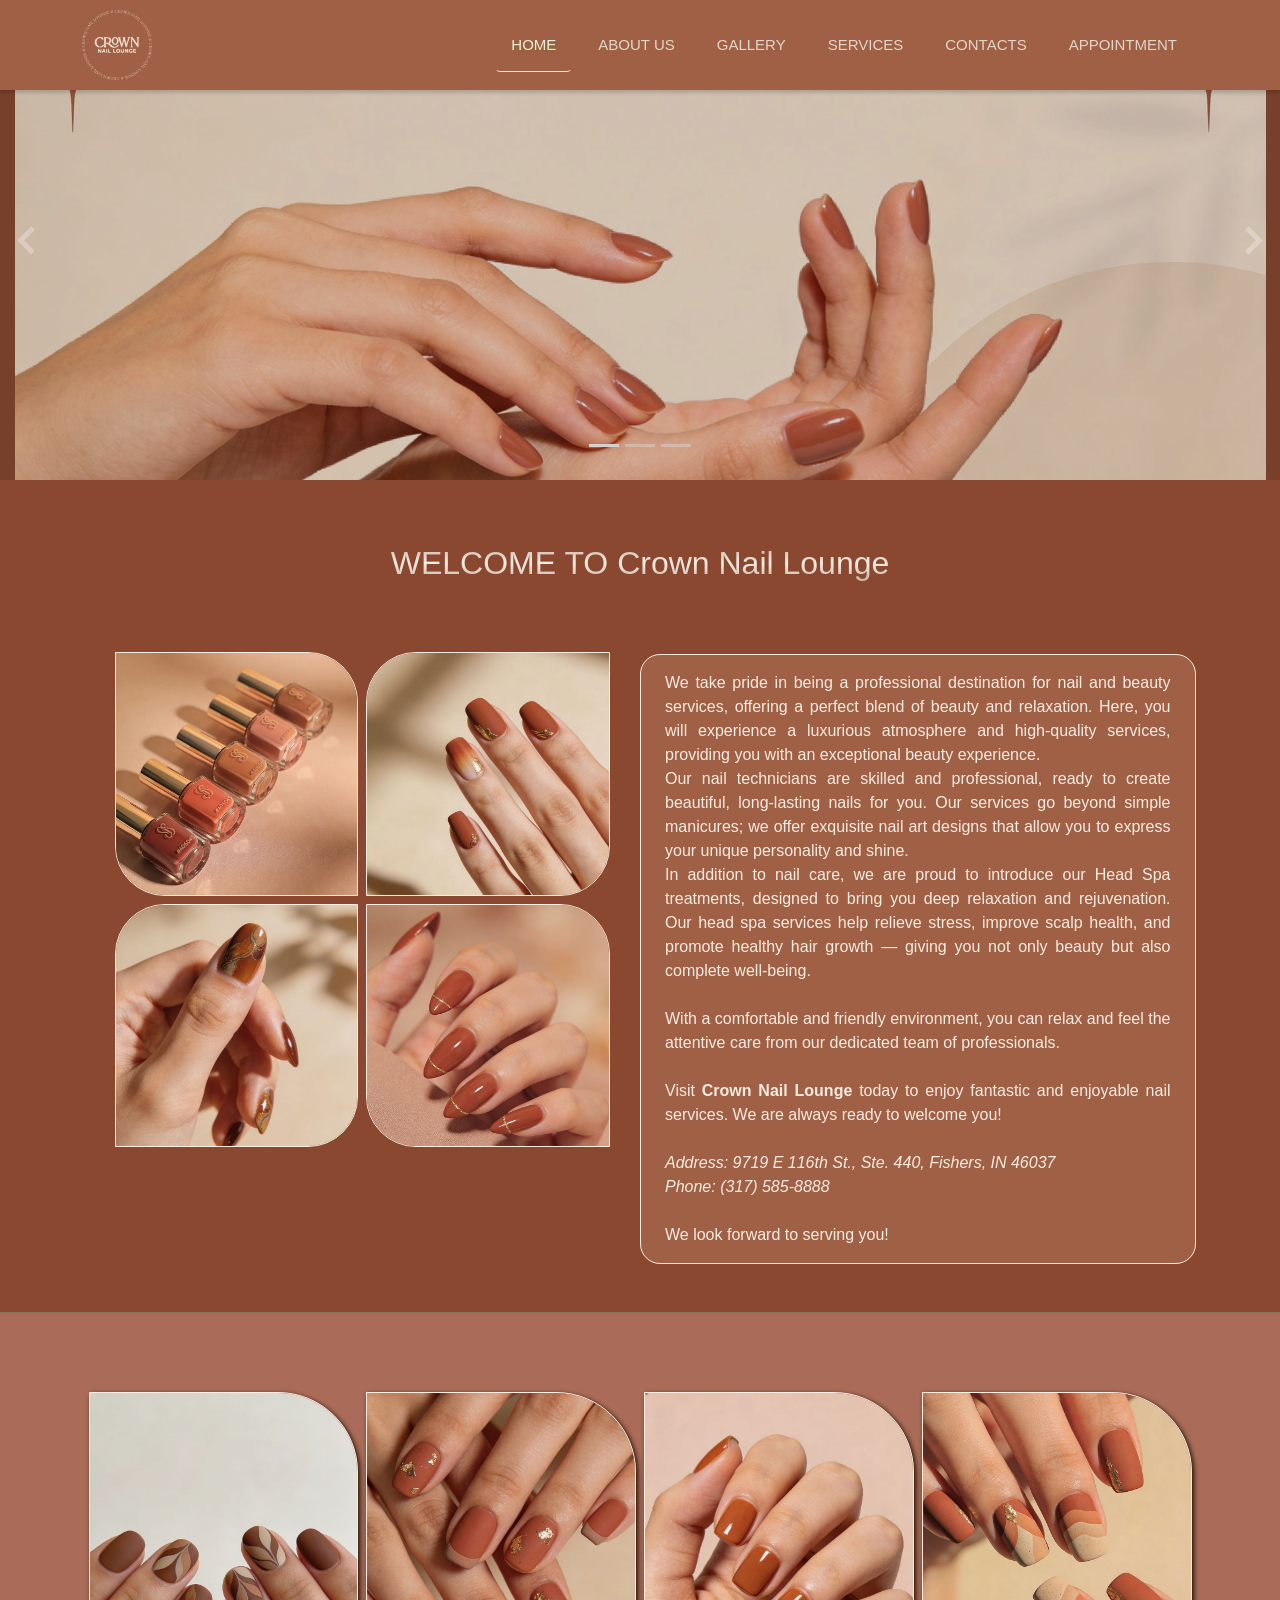
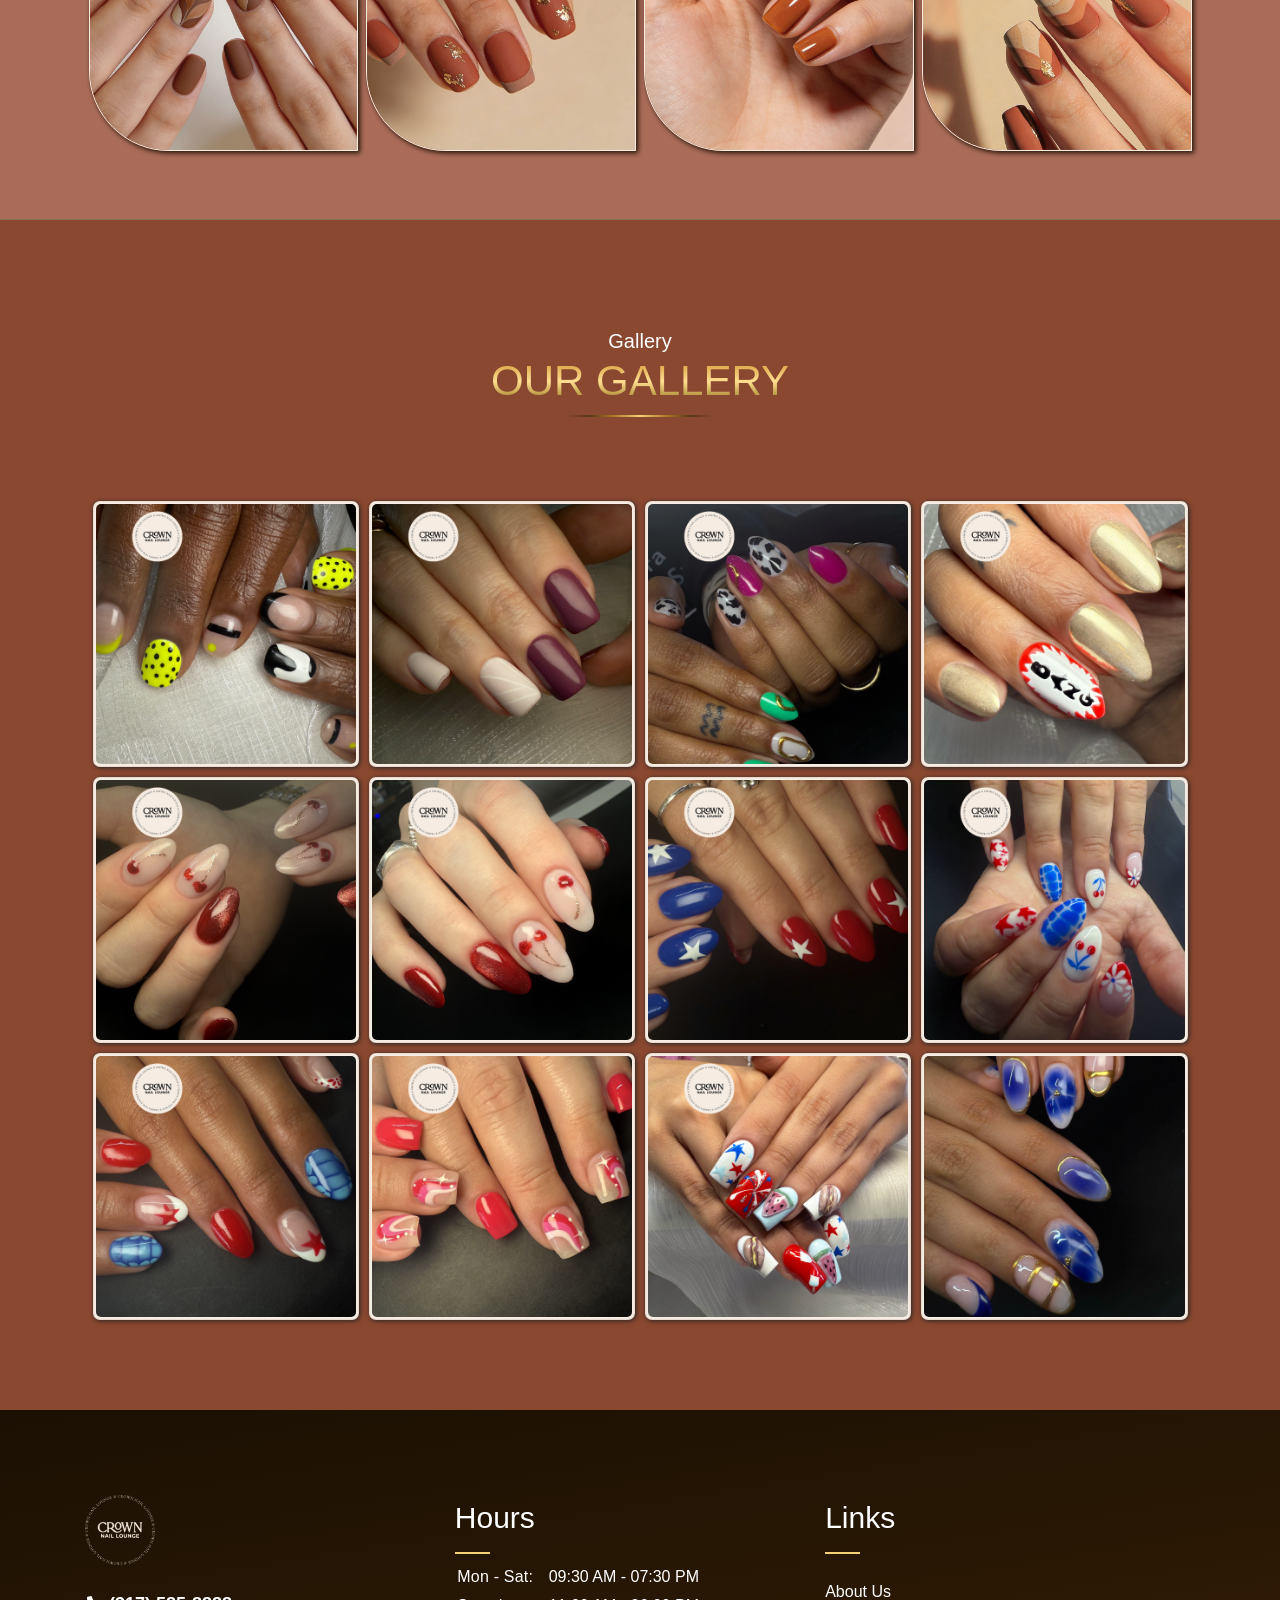
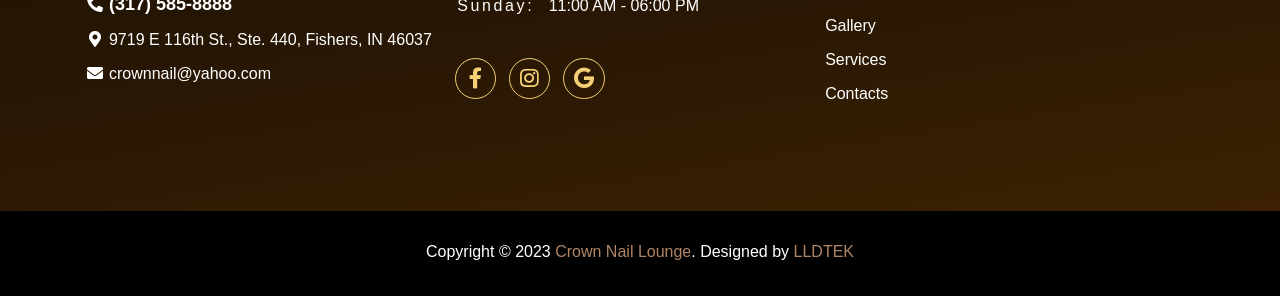
==== commit b30fb7b8: "A-02" ====
--- a/index.html
+++ b/index.html
@@ -7,12 +7,12 @@
     <meta name="description"
         content="Our salon takes pride in providing our valued customers all good services and customer service satisfaction. At Crown Nail Lounge, a wide choice is provided to customers, you can use any services that you like. All of our services are at decent prices, so there is no hesitation when you use one or even more services at our salon.">
     <meta name="keyword"
-        content="Crown Nail Lounge, Crown Nail Lounge in Yorba Linda, Crown Nail Lounge in California 92887, nails salon near me, luxury nails, best nails color, nails spa, nails salon, nails bar, perfect nail, nails polish, gel polish, best nail color, pedicure near me">
-    <meta name="author" content="Crown Nail Lounge | Top Nails Salon in Yorba Linda, California 92887">
-    <title>Crown Nail Lounge | Top Nails Salon in Yorba Linda, California 92887</title>
-
-    <link rel="icon" href="images/avalon-nails-head-spa-favicon.svg">
-    <link rel="shortcut icon" type="image/x-icon" href="images/avalon-nails-head-spa-favicon.svg">
+        content="Crown Nail Lounge, Crown Nail Lounge in Fishers, Crown Nail Lounge in IN 46037, nails salon near me, luxury nails, best nails color, nails spa, nails salon, nails bar, perfect nail, nails polish, gel polish, best nail color, pedicure near me">
+    <meta name="author" content="Crown Nail Lounge | Top Nails Salon in Fishers, IN 46037">
+    <title>Crown Nail Lounge | Top Nails Salon in Fishers, IN 46037</title>
+
+    <link rel="icon" href="images/crown-nail-lounge-favicon.svg">
+    <link rel="shortcut icon" type="image/x-icon" href="images/crown-nail-lounge-favicon.svg">
 
     <link rel="stylesheet" href="css/bootstrap.min.css">
     <link rel="stylesheet" href="css/templatemo-black.css">
@@ -137,7 +137,7 @@
                 <div class="container-fluid">
                     <div class="row">
                         <div class="mx-auto col-12 order-lg-last px-0">   <!-- use  zoom-in-out-box -->
-                            <img class="img-fluid no-radius zoom-in-out-box" src="images/avalon-nails-head-spa-banner-01.jpg" alt="">
+                            <img class="img-fluid no-radius zoom-in-out-box" src="images/crown-nail-lounge-banner-01.jpg" alt="">
                             <div class="overlay"></div>
                             <ol class="carousel-indicators">
 					            <li data-bs-target="#template-mo-zay-hero-carousel" data-bs-slide-to="0" class="active"></li>
@@ -160,7 +160,7 @@
                 <div class="container-fluid">
                     <div class="row">
                         <div class="mx-auto col-12 order-lg-last px-0">   <!-- use  zoom-in-out-box -->
-                            <img class="img-fluid no-radius zoom-in-out-box" src="images/avalon-nails-head-spa-banner-02.jpg" alt="">
+                            <img class="img-fluid no-radius zoom-in-out-box" src="images/crown-nail-lounge-banner-02.jpg" alt="">
                             <div class="overlay"></div>
                             <ol class="carousel-indicators">
 					            <li data-bs-target="#template-mo-zay-hero-carousel" data-bs-slide-to="0"></li>
@@ -175,7 +175,7 @@
                 <div class="container-fluid">
                     <div class="row">
                         <div class="mx-auto col-12 order-lg-last px-0">   <!-- use  zoom-in-out-box -->
-                            <img class="img-fluid no-radius zoom-in-out-box" src="images/avalon-nails-head-spa-banner-03.jpg" alt="">
+                            <img class="img-fluid no-radius zoom-in-out-box" src="images/crown-nail-lounge-banner-03.jpg" alt="">
                             <div class="overlay"></div>
                             <ol class="carousel-indicators">
 					            <li data-bs-target="#template-mo-zay-hero-carousel" data-bs-slide-to="0"></li>
@@ -210,16 +210,16 @@
 			<div class="col-12 col-md-6 col-lg-6 m-auto mt-4 mt-lg-0 px-lg-4 text-justify">
 				<div class="row text-center">
 					<div class="col-6 p-1">
-						<img src="images/avalon-nails-head-spa-about-01.jpg" class="img-fluid img-about border-tr-bl" alt="">
+						<img src="images/crown-nail-lounge-about-01.jpg" class="img-fluid img-about border-tr-bl" alt="">
 					</div>
 					<div class="col-6 p-1">
-						<img src="images/avalon-nails-head-spa-about-02.jpg" class="img-fluid img-about border-tl-br" alt="">
+						<img src="images/crown-nail-lounge-about-02.jpg" class="img-fluid img-about border-tl-br" alt="">
 					</div>
 					<div class="col-6 p-1">
-						<img src="images/avalon-nails-head-spa-about-03.jpg" class="img-fluid img-about border-tl-br" alt="">
+						<img src="images/crown-nail-lounge-about-03.jpg" class="img-fluid img-about border-tl-br" alt="">
 					</div>
 					<div class="col-6 p-1">
-						<img src="images/avalon-nails-head-spa-about-04.jpg" class="img-fluid img-about border-tr-bl" alt="">
+						<img src="images/crown-nail-lounge-about-04.jpg" class="img-fluid img-about border-tr-bl" alt="">
 					</div>
 				</div>
             </div>
@@ -261,16 +261,16 @@
 		<div class="container">
 			<div class="row mt-md-3 py-3">
 				<div class="col-4 col-md-3 p-1">
-					<img src="images/avalon-nails-head-spa-gallery-3x5-06.jpg" class="img-fluid gal border-tr-bl" alt="">
+					<img src="images/crown-nail-lounge-specialties-01.jpg" class="img-fluid gal border-tr-bl" alt="">
 				</div>
 				<div class="col-4 col-md-3 p-1">
-					<img src="images/avalon-nails-head-spa-gallery-3x5-02.jpg" class="img-fluid gal border-tr-bl" alt="">
+					<img src="images/crown-nail-lounge-specialties-02.jpg" class="img-fluid gal border-tr-bl" alt="">
 				</div>
 				<div class="col-4 col-md-3 p-1">
-					<img src="images/avalon-nails-head-spa-gallery-3x5-03.jpg" class="img-fluid gal border-tr-bl" alt="">
+					<img src="images/crown-nail-lounge-specialties-03.jpg" class="img-fluid gal border-tr-bl" alt="">
 				</div>
 				<div class="col-md-3 p-1 d-none d-md-block">
-					<img src="images/avalon-nails-head-spa-gallery-3x5-04.jpg" class="img-fluid gal border-tr-bl" alt="">
+					<img src="images/crown-nail-lounge-specialties-04.jpg" class="img-fluid gal border-tr-bl" alt="">
 				</div>
 			</div>
 		</div>
--- a/css/slider_fullbanner.css
+++ b/css/slider_fullbanner.css
@@ -432,7 +432,7 @@
 }	
 .carousel-item.banner{
 		height: 360px;
-		background: #000;
+		background: #8b4830;
 		overflow: hidden;
 }
 
@@ -891,7 +891,7 @@
 /* Carousel Hero */
 /* Hero Carousel */
 #template-mo-zay-hero-carousel {
-    background: linear-gradient(270deg, #000000 0%, #333333 9.91%, #000000 32.86%);
+    background: linear-gradient(270deg, #8b4830 0%, #8b4830 9.91%, #8b4830 32.86%);
     background-size: cover;
     background-position: center;
 }
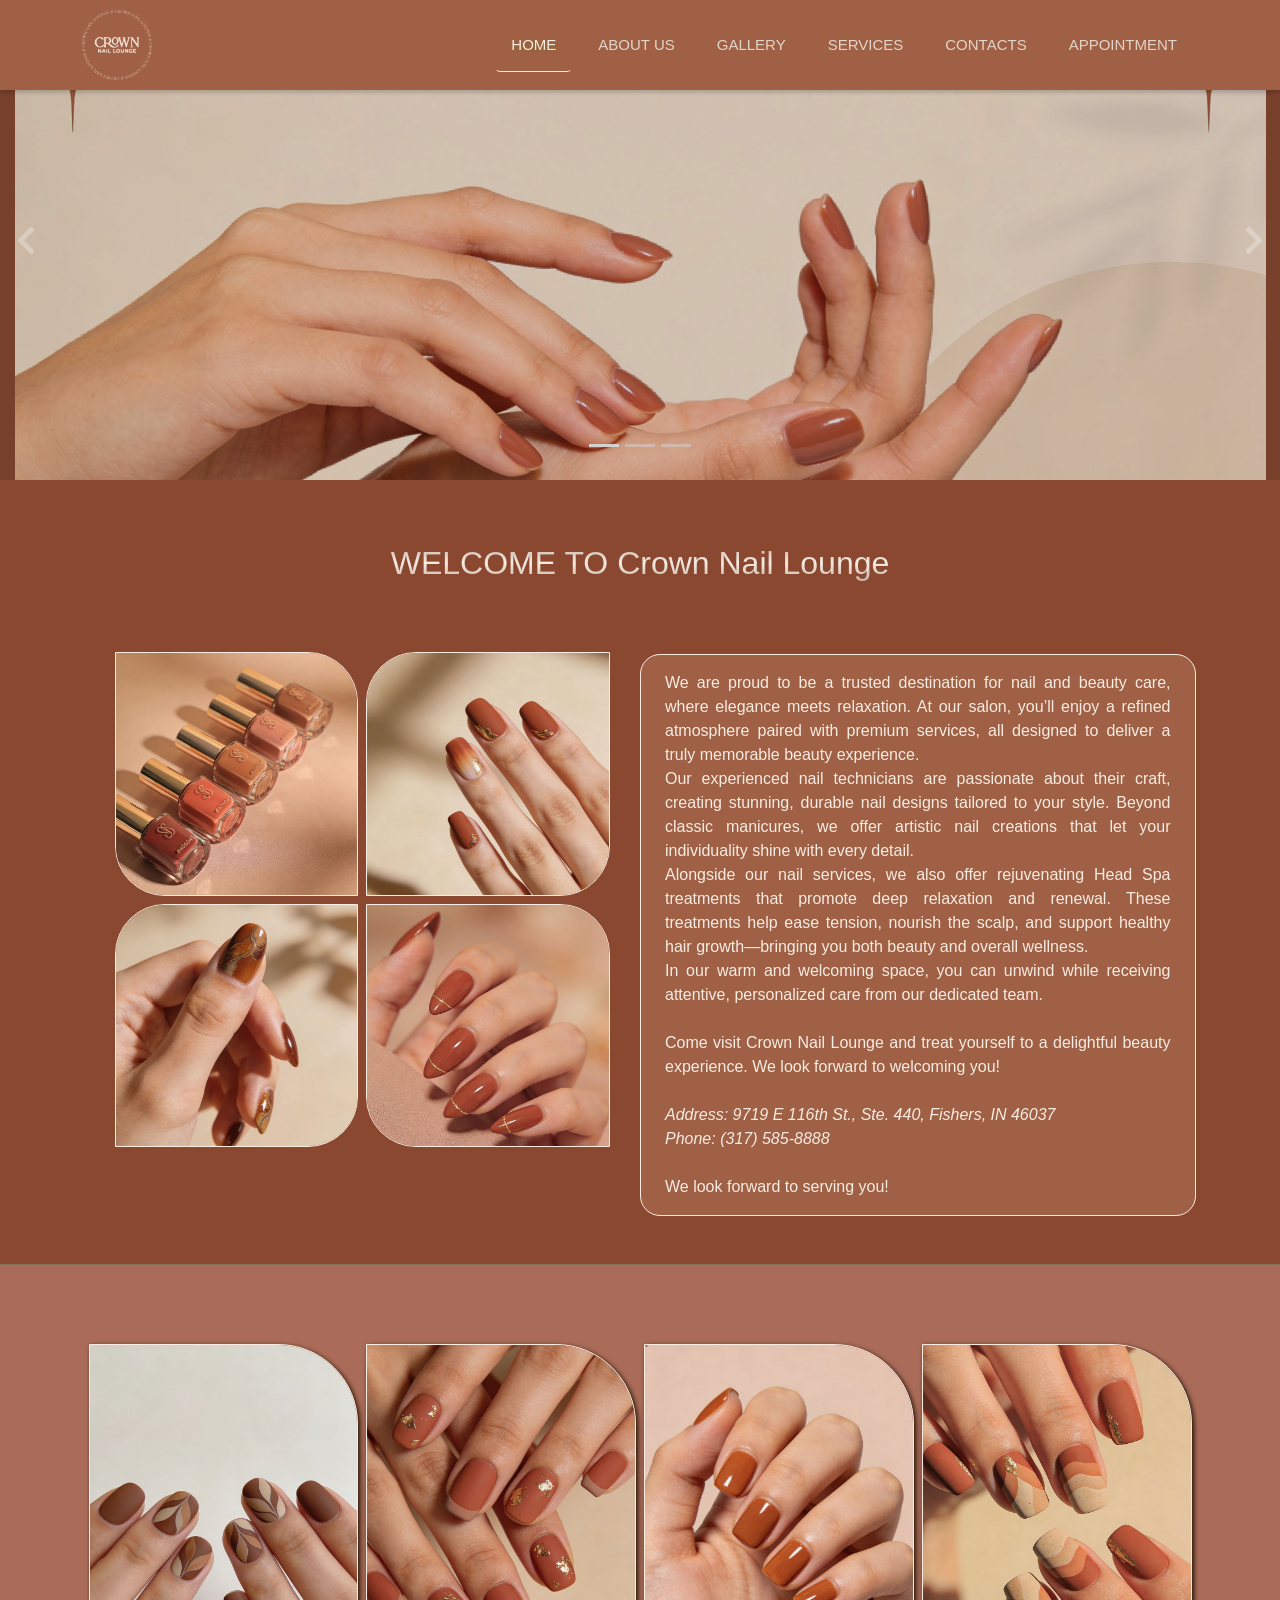
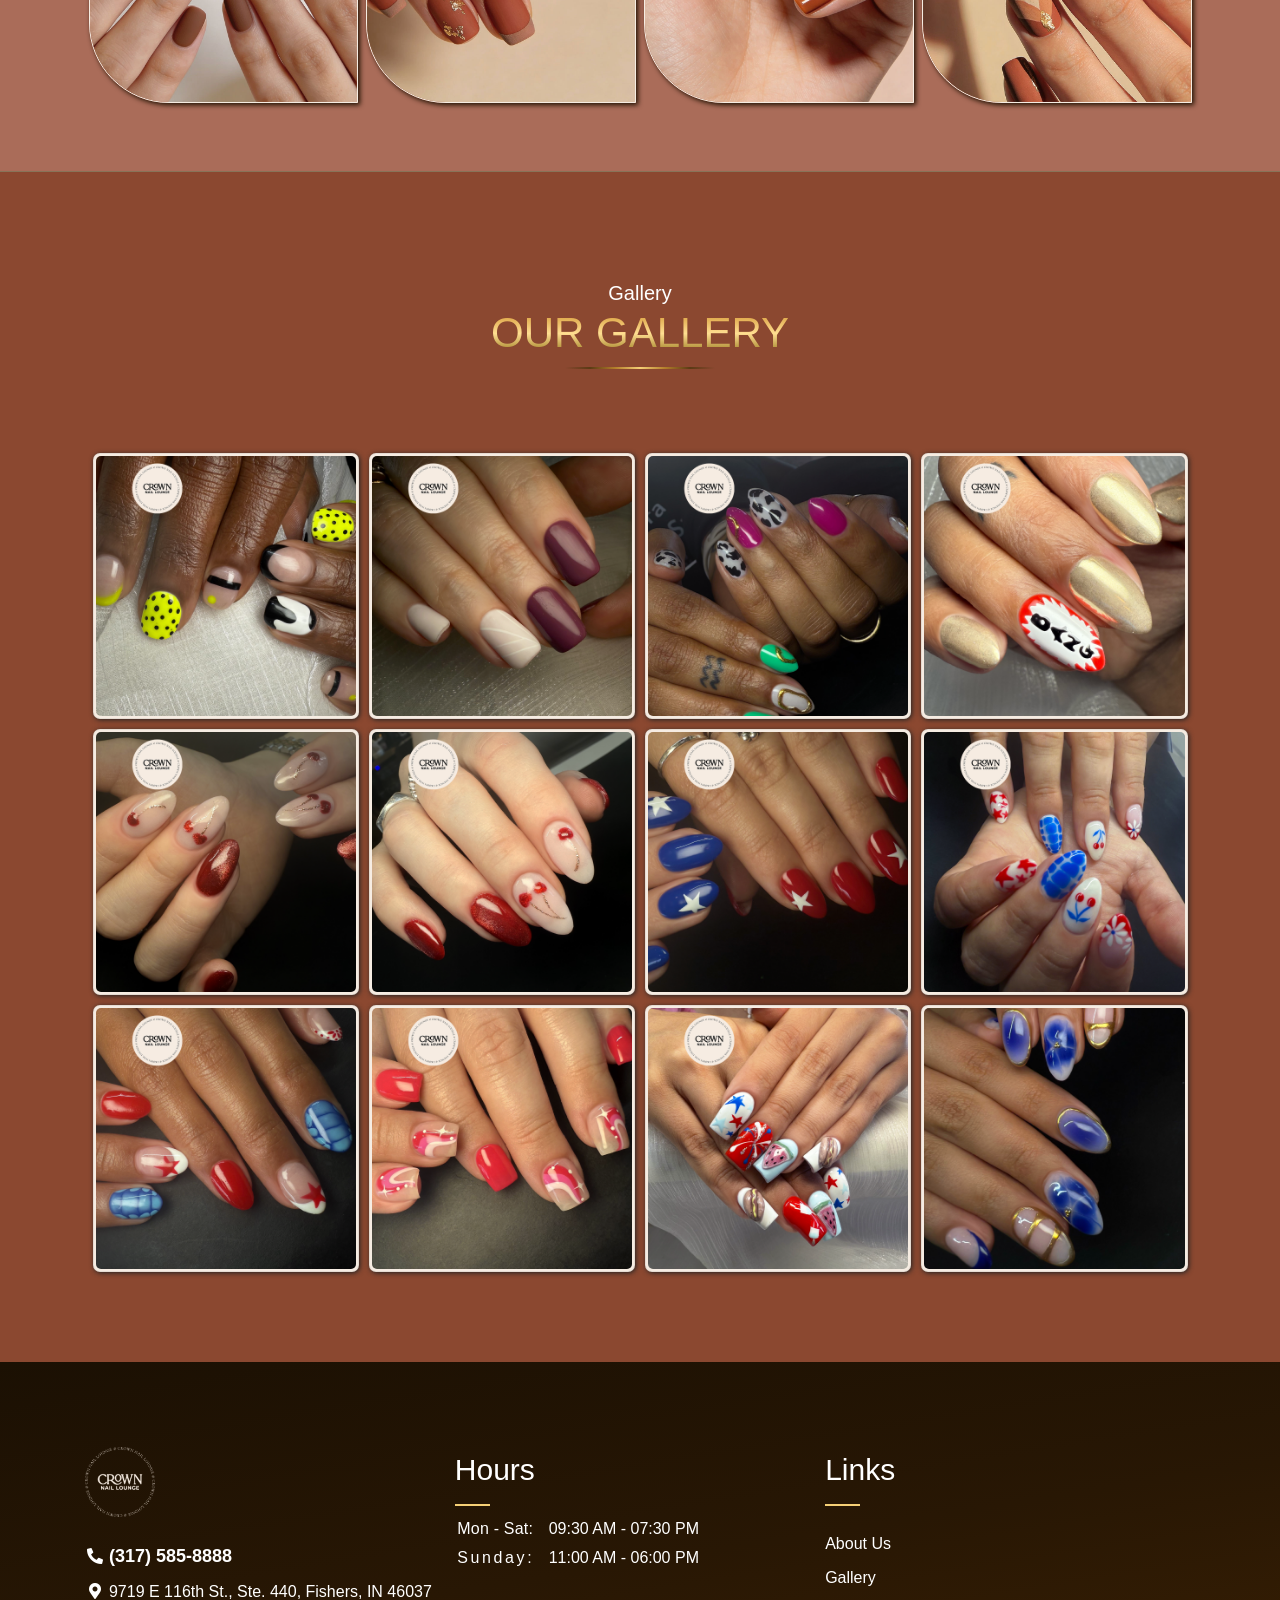
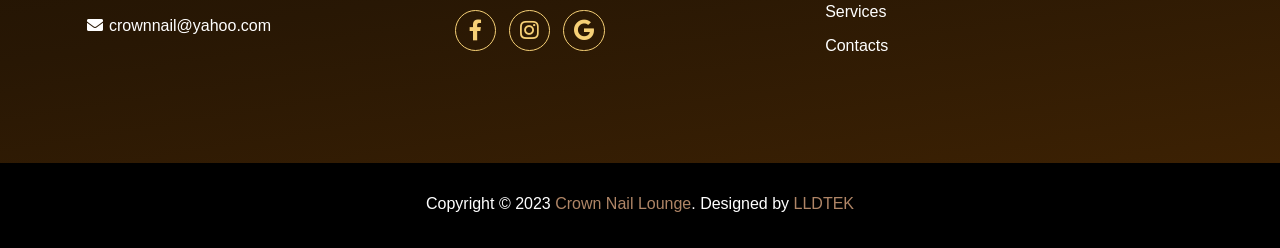
==== commit 53e7dfd6: "A-03" ====
--- a/index.html
+++ b/index.html
@@ -230,15 +230,16 @@
                 <!-- <span>We are located at</span> <span class="bold" th:text="${dataObj.info.salon.address}"></span> <br><br> -->
                 
                 <span class="text-justify">
-					We take pride in being a professional destination for nail and beauty services, offering a perfect blend of beauty and relaxation. Here, you will experience a luxurious atmosphere and high-quality services, providing you with an exceptional beauty experience.
+					We are proud to be a trusted destination for nail and beauty care, where elegance meets relaxation. At our salon, you’ll enjoy a refined atmosphere paired with premium services, all designed to deliver a truly memorable beauty experience.
 					<br>
-					Our nail technicians are skilled and professional, ready to create beautiful, long-lasting nails for you. Our services go beyond simple manicures; we offer exquisite nail art designs that allow you to express your unique personality and shine.
-					<br>	
-					In addition to nail care, we are proud to introduce our Head Spa treatments, designed to bring you deep relaxation and rejuvenation. Our head spa services help relieve stress, improve scalp health, and promote healthy hair growth — giving you not only beauty but also complete well-being.
+					Our experienced nail technicians are passionate about their craft, creating stunning, durable nail designs tailored to your style. Beyond classic manicures, we offer artistic nail creations that let your individuality shine with every detail.
+					<br>
+					Alongside our nail services, we also offer rejuvenating Head Spa treatments that promote deep relaxation and renewal. These treatments help ease tension, nourish the scalp, and support healthy hair growth—bringing you both beauty and overall wellness.
+					<br>
+					In our warm and welcoming space, you can unwind while receiving attentive, personalized care from our dedicated team.
 					<br><br>
-					With a comfortable and friendly environment, you can relax and feel the attentive care from our dedicated team of professionals.
-					<br><br>
-					Visit <b>Crown Nail Lounge </b>today to enjoy fantastic and enjoyable nail services. We are always ready to welcome you!
+					Come visit Crown Nail Lounge and treat yourself to a delightful beauty experience. We look forward to welcoming you!
+					
 					<br><br>
 					<i>Address: 9719 E 116th St., Ste. 440, Fishers, IN 46037</i>
 					<br>
